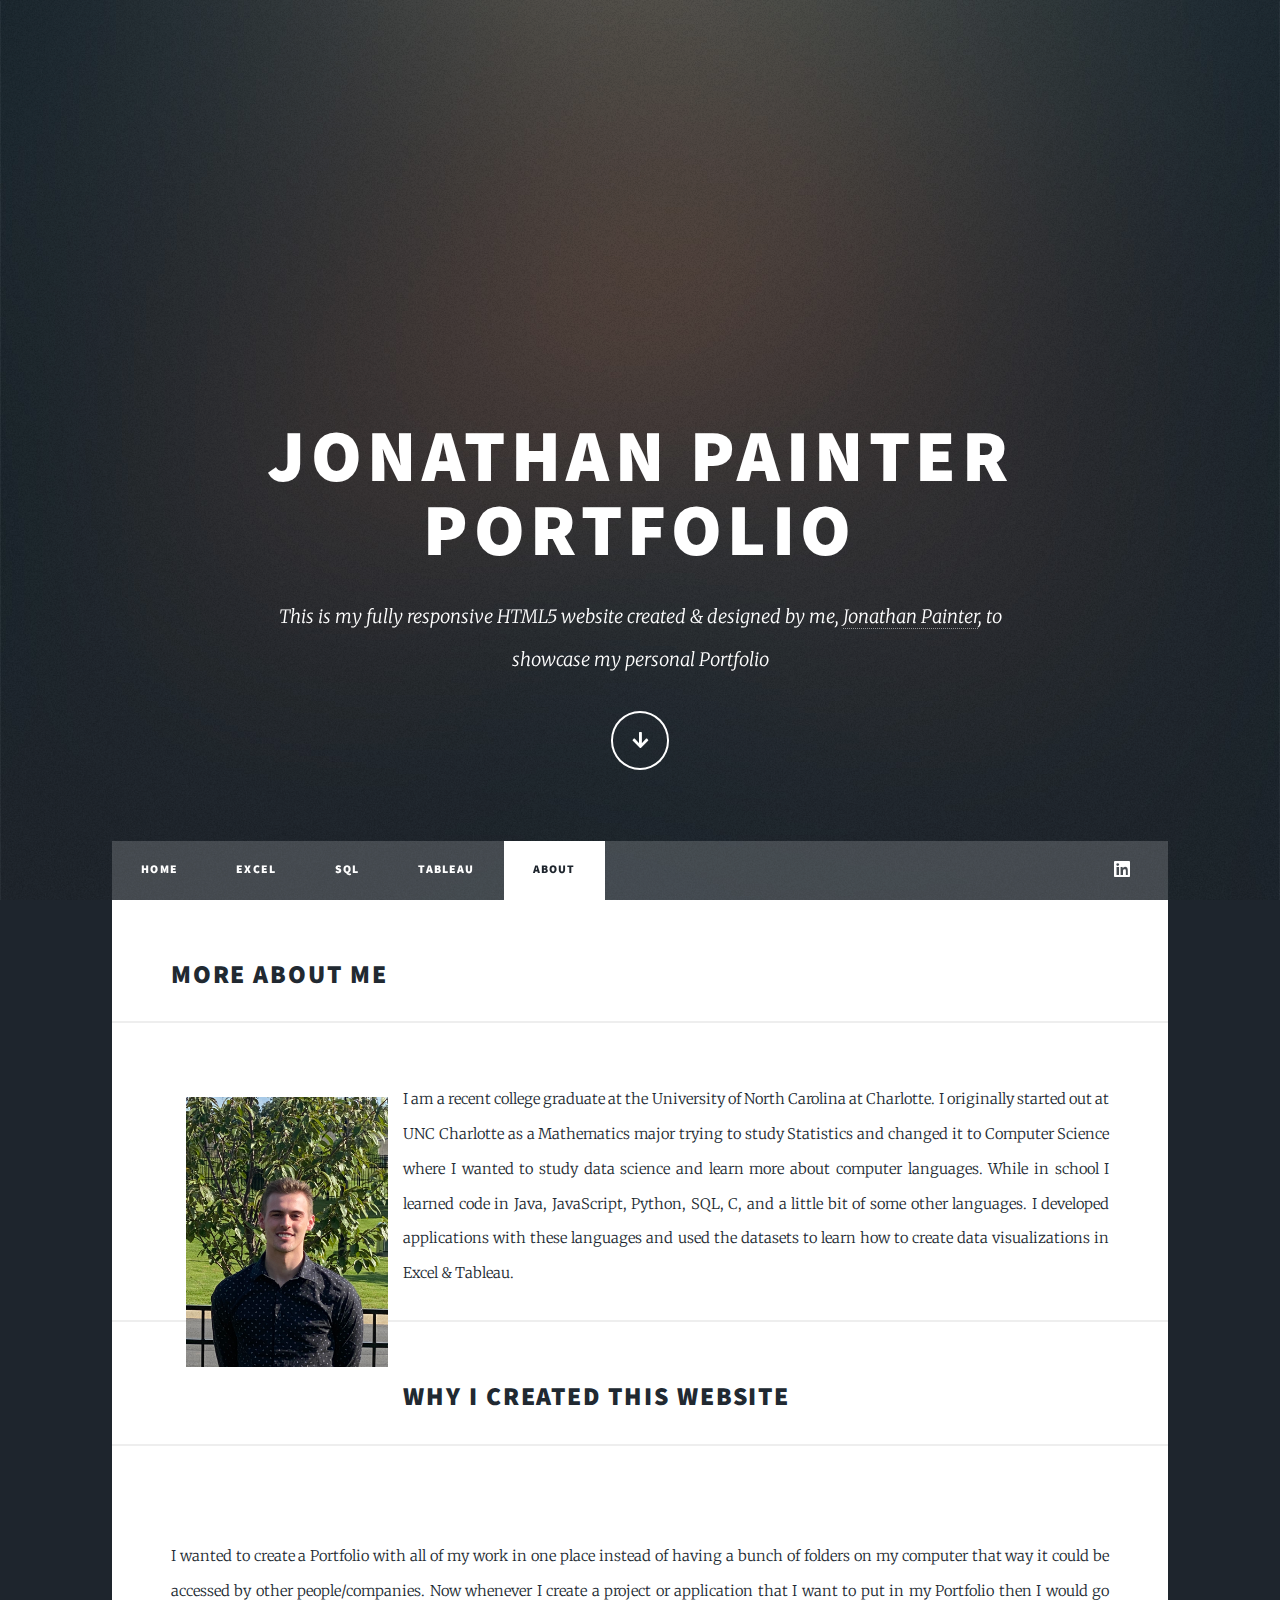
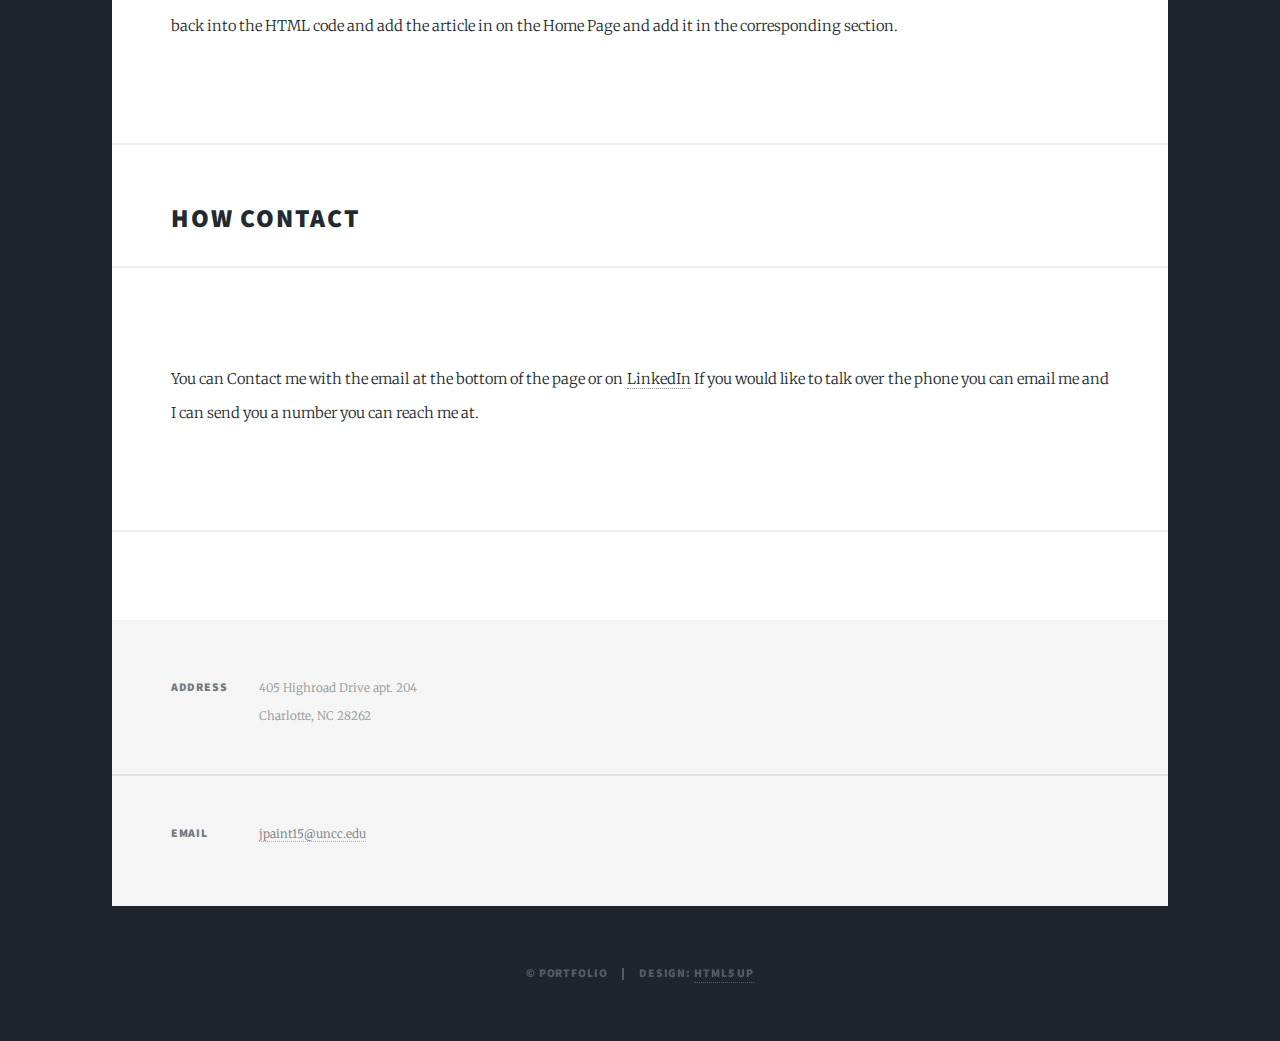
==== about.html @ 58d07cbe "Add files via upload" ====
<!DOCTYPE HTML>
<!--
	Massively by HTML5 UP
	html5up.net | @ajlkn
	Free for personal and commercial use under the CCA 3.0 license (html5up.net/license)
-->
<html>
	<head>
		<title>Jonathan Painter Portfolio</title>
		<meta charset="utf-8" />
		<meta name="viewport" content="width=device-width, initial-scale=1, user-scalable=no" />
		<link rel="stylesheet" href="assets/css/main.css" />
		<noscript><link rel="stylesheet" href="assets/css/noscript.css" /></noscript>
	</head>
	<body class="is-preload">

		<!-- Wrapper -->
			<div id="wrapper" class="fade-in">

				<!-- Intro -->
					<div id="intro">
						<h1>Jonathan Painter Portfolio<br />
						</h1>
						<p>This is my fully responsive HTML5 website created & designed by me, <a href="https://www.linkedin.com/in/jonathan-painter-15430a223/">Jonathan Painter</a>, to <br />
						showcase my personal Portfolio</p>
						<ul class="actions">
							<li><a href="#header" class="button icon solid solo fa-arrow-down scrolly">Continue</a></li>
						</ul>
					</div>

				<!-- Header -->
					<header id="header">
						<a href="index.html" class="logo">Portfolio</a>
					</header>

				<!-- Nav -->
					<nav id="nav">
						<ul class="links">
							<li class="in-active"><a href="index.html">Home</a></li>
							<li><a href="excel.html">Excel</a></li>
							<li><a href="sql.html">SQL</a></li>
							<li><a href="tableau.html">Tableau</a></li>
                            <li class="active"><a href="about.html">About</a></li>
						</ul>
						<ul class="icons">
							<li><a href= "https://www.linkedin.com/in/jonathan-painter-15430a223/" class="icon brands fa-linkedin"><a class="active"></a></a></li>
						</ul>
					</nav>

				<!-- Main -->
					<div id="main">
                        <h2>More About Me</h2>
                        <p>
                            <img src="images/IMG-2050.jpg" alt="" weight="200" height="300" style="float:left; padding: 15px 15px 15px 15px;"/> 
                            I am a recent college graduate at the University of North Carolina at Charlotte. I originally started out at UNC Charlotte
                            as a Mathematics major trying to study Statistics and changed it to Computer Science where I wanted to study data science and
                            learn more about computer languages. While in school I learned code in Java, JavaScript, Python, SQL, C, and a little bit of some 
                            other languages. I developed applications with these languages and used the datasets to learn how to create data visualizations in
                            Excel & Tableau. 

                            <h2>Why I Created This Website</h2>
                            <p>
                                
                                <br>
                                I wanted to create a Portfolio with all of my work in one place instead of having a bunch of folders on my computer that way
                                it could be accessed by other people/companies. Now whenever I create a project or application that I want to put in my Portfolio
                                then I would go back into the HTML code and add the article in on the Home Page and add it in the corresponding section.  
                                <br>
                            </p>
                            <br>
                            <br>
                            <h2>How  Contact</h2>
                            <p>
                                
                                <br>
                                You can Contact me with the email at the bottom of the page or on <a href="https://www.linkedin.com/in/jonathan-painter-15430a223/">LinkedIn</a>
                                If you would like to talk over the phone you can email me and I can send you a number you can reach me at.
                                <br>
                            </p>
                            <br>
                            <br>

                        </p>
					

						<!-- Posts -->
						

					</div>

				<!-- Footer -->
					<footer id="footer">
						<section class="split contact">
							<section class="alt">
								<h3>Address</h3>
								<p>405 Highroad Drive apt. 204<br />
								Charlotte, NC 28262</p>
							</section>
							<section>
								<h3>Email</h3>
								<p><a href="#">jpaint15@uncc.edu</a></p>
							</section>
						</section>
					</footer>

				<!-- Copyright -->
					<div id="copyright">
						<ul><li>&copy; Portfolio</li><li>Design: <a href="https://html5up.net">HTML5 UP</a></li></ul>
					</div>

			</div>

		<!-- Scripts -->
			<script src="assets/js/jquery.min.js"></script>
			<script src="assets/js/jquery.scrollex.min.js"></script>
			<script src="assets/js/jquery.scrolly.min.js"></script>
			<script src="assets/js/browser.min.js"></script>
			<script src="assets/js/breakpoints.min.js"></script>
			<script src="assets/js/util.js"></script>
			<script src="assets/js/main.js"></script>

	</body>
</html>
---- assets/css/main.css ----
@import url(fontawesome-all.min.css);
@import url("https://fonts.googleapis.com/css?family=Merriweather:300,700,300italic,700italic|Source+Sans+Pro:900");

/*
	Massively by HTML5 UP
	html5up.net | @ajlkn
	Free for personal and commercial use under the CCA 3.0 license (html5up.net/license)
*/

html, body, div, span, applet, object,
iframe, h1, h2, h3, h4, h5, h6, p, blockquote,
pre, a, abbr, acronym, address, big, cite,
code, del, dfn, em, img, ins, kbd, q, s, samp,
small, strike, strong, sub, sup, tt, var, b,
u, i, center, dl, dt, dd, ol, ul, li, fieldset,
form, label, legend, table, caption, tbody,
tfoot, thead, tr, th, td, article, aside,
canvas, details, embed, figure, figcaption,
footer, header, hgroup, menu, nav, output, ruby,
section, summary, time, mark, audio, video {
	margin: 0;
	padding: 0;
	border: 0;
	font-size: 100%;
	font: inherit;
	vertical-align: baseline;}

article, aside, details, figcaption, figure,
footer, header, hgroup, menu, nav, section {
	display: block;}

body {
	line-height: 1;
}

ol, ul {
	list-style: none;
}

blockquote, q {
	quotes: none;
}

	blockquote:before, blockquote:after, q:before, q:after {
		content: '';
		content: none;
	}

table {
	border-collapse: collapse;
	border-spacing: 0;
}

body {
	-webkit-text-size-adjust: none;
}

mark {
	background-color: transparent;
	color: inherit;
}

input::-moz-focus-inner {
	border: 0;
	padding: 0;
}

input, select, textarea {
	-moz-appearance: none;
	-webkit-appearance: none;
	-ms-appearance: none;
	appearance: none;
}

/* Basic */

	@-ms-viewport {
		width: device-width;
	}

	body {
		-ms-overflow-style: scrollbar;
	}

	@media screen and (max-width: 480px) {

		html, body {
			min-width: 320px;
		}

	}

	html {
		box-sizing: border-box;
	}

	*, *:before, *:after {
		box-sizing: inherit;
	}

	body {
		background-color: #1e252d;
	}

		body.is-preload *, body.is-preload *:before, body.is-preload *:after {
			-moz-animation: none !important;
			-webkit-animation: none !important;
			-ms-animation: none !important;
			animation: none !important;
			-moz-transition: none !important;
			-webkit-transition: none !important;
			-ms-transition: none !important;
			transition: none !important;
		}

/* Type */

	html {
		font-size: 16pt;
	}

		@media screen and (max-width: 1680px) {

			html {
				font-size: 12pt;
			}

		}

		@media screen and (max-width: 1280px) {

			html {
				font-size: 11pt;
			}

		}

		@media screen and (max-width: 360px) {

			html {
				font-size: 10pt;
			}

		}

	body {
		color: #212931;
	}

	body, input, select, textarea {
		font-family: "Merriweather", Georgia, serif;
		font-weight: 300;
		font-size: 1rem;
		line-height: 2.375;
	}

	a {
		-moz-transition: color 0.2s ease-in-out, background-color 0.2s ease-in-out, border-color 0.2s ease-in-out, box-shadow 0.2s ease-in-out;
		-webkit-transition: color 0.2s ease-in-out, background-color 0.2s ease-in-out, border-color 0.2s ease-in-out, box-shadow 0.2s ease-in-out;
		-ms-transition: color 0.2s ease-in-out, background-color 0.2s ease-in-out, border-color 0.2s ease-in-out, box-shadow 0.2s ease-in-out;
		transition: color 0.2s ease-in-out, background-color 0.2s ease-in-out, border-color 0.2s ease-in-out, box-shadow 0.2s ease-in-out;
		border-bottom: dotted 1px;
		text-decoration: none;
	}

		a:hover {
			border-bottom-color: transparent;
		}

	strong, b {
		font-weight: 600;
	}

	em, i {
		font-style: italic;
	}

	p {
		text-align: justify;
		margin: 0 0 2rem 0;
	}

	h1, h2, h3, h4, h5, h6 {
		font-family: "Source Sans Pro", Helvetica, sans-serif;
		font-weight: 900;
		line-height: 1.5;
		letter-spacing: 0.075em;
		text-transform: uppercase;
		margin: 0 0 1rem 0;
	}

		h1 a, h2 a, h3 a, h4 a, h5 a, h6 a {
			border-bottom: 0;
			color: inherit;
			text-decoration: none;
		}

	h1 {
		font-size: 4rem;
		line-height: 1.1;
		margin: 0 0 2rem 0;
	}

	h2 {
		font-size: 1.75rem;
		line-height: 1.3;
		margin: 0 0 1.5rem 0;
	}

	h3 {
		font-size: 1.25rem;
		margin: 0 0 1.5rem 0;
	}

	h4 {
		font-size: 1rem;
	}

	h5 {
		font-size: 0.9rem;
	}

	h6 {
		font-size: 0.8rem;
	}

	sub {
		font-size: 0.8rem;
		position: relative;
		top: 0.5rem;
	}

	sup {
		font-size: 0.8rem;
		position: relative;
		top: -0.5rem;
	}

	blockquote {
		border-left: solid 4px;
		font-style: italic;
		margin: 0 0 2rem 0;
		padding: 0.5rem 0 0.5rem 2rem;
	}

	code {
		border: solid 2px;
		font-family: "Courier New", monospace;
		font-size: 0.9rem;
		margin: 0 0.25rem;
		padding: 0.25rem 0.65rem;
	}

	pre {
		-webkit-overflow-scrolling: touch;
		font-family: "Courier New", monospace;
		font-size: 0.9rem;
		margin: 0 0 2rem 0;
	}

		pre code {
			display: block;
			line-height: 1.75;
			padding: 1rem 1.5rem;
			overflow-x: auto;
		}

	hr {
		border: 0;
		border-bottom: solid 2px;
		margin: 3rem 0;
	}

		hr.major {
			margin: 5rem 0;
		}

	.align-left {
		text-align: left;
	}

	.align-center {
		text-align: center;
	}

	.align-right {
		text-align: right;
	}

	input, select, textarea {
		color: #212931;
	}

	a {
		color: #212931;
		border-bottom-color: rgba(33, 41, 49, 0.5);
	}

		a:hover {
			border-bottom-color: transparent;
			color: #18bfef !important;
		}

	strong, b {
		color: #212931;
	}

	h1, h2, h3, h4, h5, h6 {
		color: #212931;
	}

	blockquote {
		border-left-color: #eeeeee;
	}

	code {
		background: rgba(220, 220, 220, 0.25);
		border-color: #eeeeee;
	}

	hr {
		border-bottom-color: #eeeeee;
	}

/* Row */

	.row {
		display: flex;
		flex-wrap: wrap;
		box-sizing: border-box;
		align-items: stretch;
	}

		.row > * {
			box-sizing: border-box;
		}

		.row.gtr-uniform > * > :last-child {
			margin-bottom: 0;
		}

		.row.aln-left {
			justify-content: flex-start;
		}

		.row.aln-center {
			justify-content: center;
		}

		.row.aln-right {
			justify-content: flex-end;
		}

		.row.aln-top {
			align-items: flex-start;
		}

		.row.aln-middle {
			align-items: center;
		}

		.row.aln-bottom {
			align-items: flex-end;
		}

		.row > .imp {
			order: -1;
		}

		.row > .col-1 {
			width: 8.33333%;
		}

		.row > .off-1 {
			margin-left: 8.33333%;
		}

		.row > .col-2 {
			width: 16.66667%;
		}

		.row > .off-2 {
			margin-left: 16.66667%;
		}

		.row > .col-3 {
			width: 25%;
		}

		.row > .off-3 {
			margin-left: 25%;
		}

		.row > .col-4 {
			width: 33.33333%;
		}

		.row > .off-4 {
			margin-left: 33.33333%;
		}

		.row > .col-5 {
			width: 41.66667%;
		}

		.row > .off-5 {
			margin-left: 41.66667%;
		}

		.row > .col-6 {
			width: 50%;
		}

		.row > .off-6 {
			margin-left: 50%;
		}

		.row > .col-7 {
			width: 58.33333%;
		}

		.row > .off-7 {
			margin-left: 58.33333%;
		}

		.row > .col-8 {
			width: 66.66667%;
		}

		.row > .off-8 {
			margin-left: 66.66667%;
		}

		.row > .col-9 {
			width: 75%;
		}

		.row > .off-9 {
			margin-left: 75%;
		}

		.row > .col-10 {
			width: 83.33333%;
		}

		.row > .off-10 {
			margin-left: 83.33333%;
		}

		.row > .col-11 {
			width: 91.66667%;
		}

		.row > .off-11 {
			margin-left: 91.66667%;
		}

		.row > .col-12 {
			width: 100%;
		}

		.row > .off-12 {
			margin-left: 100%;
		}

		.row.gtr-0 {
			margin-top: 0;
			margin-left: 0rem;
		}

			.row.gtr-0 > * {
				padding: 0 0 0 0rem;
			}

			.row.gtr-0.gtr-uniform {
				margin-top: 0rem;
			}

				.row.gtr-0.gtr-uniform > * {
					padding-top: 0rem;
				}

		.row.gtr-25 {
			margin-top: 0;
			margin-left: -0.375rem;
		}

			.row.gtr-25 > * {
				padding: 0 0 0 0.375rem;
			}

			.row.gtr-25.gtr-uniform {
				margin-top: -0.375rem;
			}

				.row.gtr-25.gtr-uniform > * {
					padding-top: 0.375rem;
				}

		.row.gtr-50 {
			margin-top: 0;
			margin-left: -0.75rem;
		}

			.row.gtr-50 > * {
				padding: 0 0 0 0.75rem;
			}

			.row.gtr-50.gtr-uniform {
				margin-top: -0.75rem;
			}

				.row.gtr-50.gtr-uniform > * {
					padding-top: 0.75rem;
				}

		.row {
			margin-top: 0;
			margin-left: -1.5rem;
		}

			.row > * {
				padding: 0 0 0 1.5rem;
			}

			.row.gtr-uniform {
				margin-top: -1.5rem;
			}

				.row.gtr-uniform > * {
					padding-top: 1.5rem;
				}

		.row.gtr-150 {
			margin-top: 0;
			margin-left: -2.25rem;
		}

			.row.gtr-150 > * {
				padding: 0 0 0 2.25rem;
			}

			.row.gtr-150.gtr-uniform {
				margin-top: -2.25rem;
			}

				.row.gtr-150.gtr-uniform > * {
					padding-top: 2.25rem;
				}

		.row.gtr-200 {
			margin-top: 0;
			margin-left: -3rem;
		}

			.row.gtr-200 > * {
				padding: 0 0 0 3rem;
			}

			.row.gtr-200.gtr-uniform {
				margin-top: -3rem;
			}

				.row.gtr-200.gtr-uniform > * {
					padding-top: 3rem;
				}

		@media screen and (max-width: 1680px) {

			.row {
				display: flex;
				flex-wrap: wrap;
				box-sizing: border-box;
				align-items: stretch;
			}

				.row > * {
					box-sizing: border-box;
				}

				.row.gtr-uniform > * > :last-child {
					margin-bottom: 0;
				}

				.row.aln-left {
					justify-content: flex-start;
				}

				.row.aln-center {
					justify-content: center;
				}

				.row.aln-right {
					justify-content: flex-end;
				}

				.row.aln-top {
					align-items: flex-start;
				}

				.row.aln-middle {
					align-items: center;
				}

				.row.aln-bottom {
					align-items: flex-end;
				}

				.row > .imp-xlarge {
					order: -1;
				}

				.row > .col-1-xlarge {
					width: 8.33333%;
				}

				.row > .off-1-xlarge {
					margin-left: 8.33333%;
				}

				.row > .col-2-xlarge {
					width: 16.66667%;
				}

				.row > .off-2-xlarge {
					margin-left: 16.66667%;
				}

				.row > .col-3-xlarge {
					width: 25%;
				}

				.row > .off-3-xlarge {
					margin-left: 25%;
				}

				.row > .col-4-xlarge {
					width: 33.33333%;
				}

				.row > .off-4-xlarge {
					margin-left: 33.33333%;
				}

				.row > .col-5-xlarge {
					width: 41.66667%;
				}

				.row > .off-5-xlarge {
					margin-left: 41.66667%;
				}

				.row > .col-6-xlarge {
					width: 50%;
				}

				.row > .off-6-xlarge {
					margin-left: 50%;
				}

				.row > .col-7-xlarge {
					width: 58.33333%;
				}

				.row > .off-7-xlarge {
					margin-left: 58.33333%;
				}

				.row > .col-8-xlarge {
					width: 66.66667%;
				}

				.row > .off-8-xlarge {
					margin-left: 66.66667%;
				}

				.row > .col-9-xlarge {
					width: 75%;
				}

				.row > .off-9-xlarge {
					margin-left: 75%;
				}

				.row > .col-10-xlarge {
					width: 83.33333%;
				}

				.row > .off-10-xlarge {
					margin-left: 83.33333%;
				}

				.row > .col-11-xlarge {
					width: 91.66667%;
				}

				.row > .off-11-xlarge {
					margin-left: 91.66667%;
				}

				.row > .col-12-xlarge {
					width: 100%;
				}

				.row > .off-12-xlarge {
					margin-left: 100%;
				}

				.row.gtr-0 {
					margin-top: 0;
					margin-left: 0rem;
				}

					.row.gtr-0 > * {
						padding: 0 0 0 0rem;
					}

					.row.gtr-0.gtr-uniform {
						margin-top: 0rem;
					}

						.row.gtr-0.gtr-uniform > * {
							padding-top: 0rem;
						}

				.row.gtr-25 {
					margin-top: 0;
					margin-left: -0.375rem;
				}

					.row.gtr-25 > * {
						padding: 0 0 0 0.375rem;
					}

					.row.gtr-25.gtr-uniform {
						margin-top: -0.375rem;
					}

						.row.gtr-25.gtr-uniform > * {
							padding-top: 0.375rem;
						}

				.row.gtr-50 {
					margin-top: 0;
					margin-left: -0.75rem;
				}

					.row.gtr-50 > * {
						padding: 0 0 0 0.75rem;
					}

					.row.gtr-50.gtr-uniform {
						margin-top: -0.75rem;
					}

						.row.gtr-50.gtr-uniform > * {
							padding-top: 0.75rem;
						}

				.row {
					margin-top: 0;
					margin-left: -1.5rem;
				}

					.row > * {
						padding: 0 0 0 1.5rem;
					}

					.row.gtr-uniform {
						margin-top: -1.5rem;
					}

						.row.gtr-uniform > * {
							padding-top: 1.5rem;
						}

				.row.gtr-150 {
					margin-top: 0;
					margin-left: -2.25rem;
				}

					.row.gtr-150 > * {
						padding: 0 0 0 2.25rem;
					}

					.row.gtr-150.gtr-uniform {
						margin-top: -2.25rem;
					}

						.row.gtr-150.gtr-uniform > * {
							padding-top: 2.25rem;
						}

				.row.gtr-200 {
					margin-top: 0;
					margin-left: -3rem;
				}

					.row.gtr-200 > * {
						padding: 0 0 0 3rem;
					}

					.row.gtr-200.gtr-uniform {
						margin-top: -3rem;
					}

						.row.gtr-200.gtr-uniform > * {
							padding-top: 3rem;
						}

		}

		@media screen and (max-width: 1280px) {

			.row {
				display: flex;
				flex-wrap: wrap;
				box-sizing: border-box;
				align-items: stretch;
			}

				.row > * {
					box-sizing: border-box;
				}

				.row.gtr-uniform > * > :last-child {
					margin-bottom: 0;
				}

				.row.aln-left {
					justify-content: flex-start;
				}

				.row.aln-center {
					justify-content: center;
				}

				.row.aln-right {
					justify-content: flex-end;
				}

				.row.aln-top {
					align-items: flex-start;
				}

				.row.aln-middle {
					align-items: center;
				}

				.row.aln-bottom {
					align-items: flex-end;
				}

				.row > .imp-large {
					order: -1;
				}

				.row > .col-1-large {
					width: 8.33333%;
				}

				.row > .off-1-large {
					margin-left: 8.33333%;
				}

				.row > .col-2-large {
					width: 16.66667%;
				}

				.row > .off-2-large {
					margin-left: 16.66667%;
				}

				.row > .col-3-large {
					width: 25%;
				}

				.row > .off-3-large {
					margin-left: 25%;
				}

				.row > .col-4-large {
					width: 33.33333%;
				}

				.row > .off-4-large {
					margin-left: 33.33333%;
				}

				.row > .col-5-large {
					width: 41.66667%;
				}

				.row > .off-5-large {
					margin-left: 41.66667%;
				}

				.row > .col-6-large {
					width: 50%;
				}

				.row > .off-6-large {
					margin-left: 50%;
				}

				.row > .col-7-large {
					width: 58.33333%;
				}

				.row > .off-7-large {
					margin-left: 58.33333%;
				}

				.row > .col-8-large {
					width: 66.66667%;
				}

				.row > .off-8-large {
					margin-left: 66.66667%;
				}

				.row > .col-9-large {
					width: 75%;
				}

				.row > .off-9-large {
					margin-left: 75%;
				}

				.row > .col-10-large {
					width: 83.33333%;
				}

				.row > .off-10-large {
					margin-left: 83.33333%;
				}

				.row > .col-11-large {
					width: 91.66667%;
				}

				.row > .off-11-large {
					margin-left: 91.66667%;
				}

				.row > .col-12-large {
					width: 100%;
				}

				.row > .off-12-large {
					margin-left: 100%;
				}

				.row.gtr-0 {
					margin-top: 0;
					margin-left: 0rem;
				}

					.row.gtr-0 > * {
						padding: 0 0 0 0rem;
					}

					.row.gtr-0.gtr-uniform {
						margin-top: 0rem;
					}

						.row.gtr-0.gtr-uniform > * {
							padding-top: 0rem;
						}

				.row.gtr-25 {
					margin-top: 0;
					margin-left: -0.375rem;
				}

					.row.gtr-25 > * {
						padding: 0 0 0 0.375rem;
					}

					.row.gtr-25.gtr-uniform {
						margin-top: -0.375rem;
					}

						.row.gtr-25.gtr-uniform > * {
							padding-top: 0.375rem;
						}

				.row.gtr-50 {
					margin-top: 0;
					margin-left: -0.75rem;
				}

					.row.gtr-50 > * {
						padding: 0 0 0 0.75rem;
					}

					.row.gtr-50.gtr-uniform {
						margin-top: -0.75rem;
					}

						.row.gtr-50.gtr-uniform > * {
							padding-top: 0.75rem;
						}

				.row {
					margin-top: 0;
					margin-left: -1.5rem;
				}

					.row > * {
						padding: 0 0 0 1.5rem;
					}

					.row.gtr-uniform {
						margin-top: -1.5rem;
					}

						.row.gtr-uniform > * {
							padding-top: 1.5rem;
						}

				.row.gtr-150 {
					margin-top: 0;
					margin-left: -2.25rem;
				}

					.row.gtr-150 > * {
						padding: 0 0 0 2.25rem;
					}

					.row.gtr-150.gtr-uniform {
						margin-top: -2.25rem;
					}

						.row.gtr-150.gtr-uniform > * {
							padding-top: 2.25rem;
						}

				.row.gtr-200 {
					margin-top: 0;
					margin-left: -3rem;
				}

					.row.gtr-200 > * {
						padding: 0 0 0 3rem;
					}

					.row.gtr-200.gtr-uniform {
						margin-top: -3rem;
					}

						.row.gtr-200.gtr-uniform > * {
							padding-top: 3rem;
						}

		}

		@media screen and (max-width: 980px) {

			.row {
				display: flex;
				flex-wrap: wrap;
				box-sizing: border-box;
				align-items: stretch;
			}

				.row > * {
					box-sizing: border-box;
				}

				.row.gtr-uniform > * > :last-child {
					margin-bottom: 0;
				}

				.row.aln-left {
					justify-content: flex-start;
				}

				.row.aln-center {
					justify-content: center;
				}

				.row.aln-right {
					justify-content: flex-end;
				}

				.row.aln-top {
					align-items: flex-start;
				}

				.row.aln-middle {
					align-items: center;
				}

				.row.aln-bottom {
					align-items: flex-end;
				}

				.row > .imp-medium {
					order: -1;
				}

				.row > .col-1-medium {
					width: 8.33333%;
				}

				.row > .off-1-medium {
					margin-left: 8.33333%;
				}

				.row > .col-2-medium {
					width: 16.66667%;
				}

				.row > .off-2-medium {
					margin-left: 16.66667%;
				}

				.row > .col-3-medium {
					width: 25%;
				}

				.row > .off-3-medium {
					margin-left: 25%;
				}

				.row > .col-4-medium {
					width: 33.33333%;
				}

				.row > .off-4-medium {
					margin-left: 33.33333%;
				}

				.row > .col-5-medium {
					width: 41.66667%;
				}

				.row > .off-5-medium {
					margin-left: 41.66667%;
				}

				.row > .col-6-medium {
					width: 50%;
				}

				.row > .off-6-medium {
					margin-left: 50%;
				}

				.row > .col-7-medium {
					width: 58.33333%;
				}

				.row > .off-7-medium {
					margin-left: 58.33333%;
				}

				.row > .col-8-medium {
					width: 66.66667%;
				}

				.row > .off-8-medium {
					margin-left: 66.66667%;
				}

				.row > .col-9-medium {
					width: 75%;
				}

				.row > .off-9-medium {
					margin-left: 75%;
				}

				.row > .col-10-medium {
					width: 83.33333%;
				}

				.row > .off-10-medium {
					margin-left: 83.33333%;
				}

				.row > .col-11-medium {
					width: 91.66667%;
				}

				.row > .off-11-medium {
					margin-left: 91.66667%;
				}

				.row > .col-12-medium {
					width: 100%;
				}

				.row > .off-12-medium {
					margin-left: 100%;
				}

				.row.gtr-0 {
					margin-top: 0;
					margin-left: 0rem;
				}

					.row.gtr-0 > * {
						padding: 0 0 0 0rem;
					}

					.row.gtr-0.gtr-uniform {
						margin-top: 0rem;
					}

						.row.gtr-0.gtr-uniform > * {
							padding-top: 0rem;
						}

				.row.gtr-25 {
					margin-top: 0;
					margin-left: -0.375rem;
				}

					.row.gtr-25 > * {
						padding: 0 0 0 0.375rem;
					}

					.row.gtr-25.gtr-uniform {
						margin-top: -0.375rem;
					}

						.row.gtr-25.gtr-uniform > * {
							padding-top: 0.375rem;
						}

				.row.gtr-50 {
					margin-top: 0;
					margin-left: -0.75rem;
				}

					.row.gtr-50 > * {
						padding: 0 0 0 0.75rem;
					}

					.row.gtr-50.gtr-uniform {
						margin-top: -0.75rem;
					}

						.row.gtr-50.gtr-uniform > * {
							padding-top: 0.75rem;
						}

				.row {
					margin-top: 0;
					margin-left: -1.5rem;
				}

					.row > * {
						padding: 0 0 0 1.5rem;
					}

					.row.gtr-uniform {
						margin-top: -1.5rem;
					}

						.row.gtr-uniform > * {
							padding-top: 1.5rem;
						}

				.row.gtr-150 {
					margin-top: 0;
					margin-left: -2.25rem;
				}

					.row.gtr-150 > * {
						padding: 0 0 0 2.25rem;
					}

					.row.gtr-150.gtr-uniform {
						margin-top: -2.25rem;
					}

						.row.gtr-150.gtr-uniform > * {
							padding-top: 2.25rem;
						}

				.row.gtr-200 {
					margin-top: 0;
					margin-left: -3rem;
				}

					.row.gtr-200 > * {
						padding: 0 0 0 3rem;
					}

					.row.gtr-200.gtr-uniform {
						margin-top: -3rem;
					}

						.row.gtr-200.gtr-uniform > * {
							padding-top: 3rem;
						}

		}

		@media screen and (max-width: 736px) {

			.row {
				display: flex;
				flex-wrap: wrap;
				box-sizing: border-box;
				align-items: stretch;
			}

				.row > * {
					box-sizing: border-box;
				}

				.row.gtr-uniform > * > :last-child {
					margin-bottom: 0;
				}

				.row.aln-left {
					justify-content: flex-start;
				}

				.row.aln-center {
					justify-content: center;
				}

				.row.aln-right {
					justify-content: flex-end;
				}

				.row.aln-top {
					align-items: flex-start;
				}

				.row.aln-middle {
					align-items: center;
				}

				.row.aln-bottom {
					align-items: flex-end;
				}

				.row > .imp-small {
					order: -1;
				}

				.row > .col-1-small {
					width: 8.33333%;
				}

				.row > .off-1-small {
					margin-left: 8.33333%;
				}

				.row > .col-2-small {
					width: 16.66667%;
				}

				.row > .off-2-small {
					margin-left: 16.66667%;
				}

				.row > .col-3-small {
					width: 25%;
				}

				.row > .off-3-small {
					margin-left: 25%;
				}

				.row > .col-4-small {
					width: 33.33333%;
				}

				.row > .off-4-small {
					margin-left: 33.33333%;
				}

				.row > .col-5-small {
					width: 41.66667%;
				}

				.row > .off-5-small {
					margin-left: 41.66667%;
				}

				.row > .col-6-small {
					width: 50%;
				}

				.row > .off-6-small {
					margin-left: 50%;
				}

				.row > .col-7-small {
					width: 58.33333%;
				}

				.row > .off-7-small {
					margin-left: 58.33333%;
				}

				.row > .col-8-small {
					width: 66.66667%;
				}

				.row > .off-8-small {
					margin-left: 66.66667%;
				}

				.row > .col-9-small {
					width: 75%;
				}

				.row > .off-9-small {
					margin-left: 75%;
				}

				.row > .col-10-small {
					width: 83.33333%;
				}

				.row > .off-10-small {
					margin-left: 83.33333%;
				}

				.row > .col-11-small {
					width: 91.66667%;
				}

				.row > .off-11-small {
					margin-left: 91.66667%;
				}

				.row > .col-12-small {
					width: 100%;
				}

				.row > .off-12-small {
					margin-left: 100%;
				}

				.row.gtr-0 {
					margin-top: 0;
					margin-left: 0rem;
				}

					.row.gtr-0 > * {
						padding: 0 0 0 0rem;
					}

					.row.gtr-0.gtr-uniform {
						margin-top: 0rem;
					}

						.row.gtr-0.gtr-uniform > * {
							padding-top: 0rem;
						}

				.row.gtr-25 {
					margin-top: 0;
					margin-left: -0.375rem;
				}

					.row.gtr-25 > * {
						padding: 0 0 0 0.375rem;
					}

					.row.gtr-25.gtr-uniform {
						margin-top: -0.375rem;
					}

						.row.gtr-25.gtr-uniform > * {
							padding-top: 0.375rem;
						}

				.row.gtr-50 {
					margin-top: 0;
					margin-left: -0.75rem;
				}

					.row.gtr-50 > * {
						padding: 0 0 0 0.75rem;
					}

					.row.gtr-50.gtr-uniform {
						margin-top: -0.75rem;
					}

						.row.gtr-50.gtr-uniform > * {
							padding-top: 0.75rem;
						}

				.row {
					margin-top: 0;
					margin-left: -1.5rem;
				}

					.row > * {
						padding: 0 0 0 1.5rem;
					}

					.row.gtr-uniform {
						margin-top: -1.5rem;
					}

						.row.gtr-uniform > * {
							padding-top: 1.5rem;
						}

				.row.gtr-150 {
					margin-top: 0;
					margin-left: -2.25rem;
				}

					.row.gtr-150 > * {
						padding: 0 0 0 2.25rem;
					}

					.row.gtr-150.gtr-uniform {
						margin-top: -2.25rem;
					}

						.row.gtr-150.gtr-uniform > * {
							padding-top: 2.25rem;
						}

				.row.gtr-200 {
					margin-top: 0;
					margin-left: -3rem;
				}

					.row.gtr-200 > * {
						padding: 0 0 0 3rem;
					}

					.row.gtr-200.gtr-uniform {
						margin-top: -3rem;
					}

						.row.gtr-200.gtr-uniform > * {
							padding-top: 3rem;
						}

		}

		@media screen and (max-width: 480px) {

			.row {
				display: flex;
				flex-wrap: wrap;
				box-sizing: border-box;
				align-items: stretch;
			}

				.row > * {
					box-sizing: border-box;
				}

				.row.gtr-uniform > * > :last-child {
					margin-bottom: 0;
				}

				.row.aln-left {
					justify-content: flex-start;
				}

				.row.aln-center {
					justify-content: center;
				}

				.row.aln-right {
					justify-content: flex-end;
				}

				.row.aln-top {
					align-items: flex-start;
				}

				.row.aln-middle {
					align-items: center;
				}

				.row.aln-bottom {
					align-items: flex-end;
				}

				.row > .imp-xsmall {
					order: -1;
				}

				.row > .col-1-xsmall {
					width: 8.33333%;
				}

				.row > .off-1-xsmall {
					margin-left: 8.33333%;
				}

				.row > .col-2-xsmall {
					width: 16.66667%;
				}

				.row > .off-2-xsmall {
					margin-left: 16.66667%;
				}

				.row > .col-3-xsmall {
					width: 25%;
				}

				.row > .off-3-xsmall {
					margin-left: 25%;
				}

				.row > .col-4-xsmall {
					width: 33.33333%;
				}

				.row > .off-4-xsmall {
					margin-left: 33.33333%;
				}

				.row > .col-5-xsmall {
					width: 41.66667%;
				}

				.row > .off-5-xsmall {
					margin-left: 41.66667%;
				}

				.row > .col-6-xsmall {
					width: 50%;
				}

				.row > .off-6-xsmall {
					margin-left: 50%;
				}

				.row > .col-7-xsmall {
					width: 58.33333%;
				}

				.row > .off-7-xsmall {
					margin-left: 58.33333%;
				}

				.row > .col-8-xsmall {
					width: 66.66667%;
				}

				.row > .off-8-xsmall {
					margin-left: 66.66667%;
				}

				.row > .col-9-xsmall {
					width: 75%;
				}

				.row > .off-9-xsmall {
					margin-left: 75%;
				}

				.row > .col-10-xsmall {
					width: 83.33333%;
				}

				.row > .off-10-xsmall {
					margin-left: 83.33333%;
				}

				.row > .col-11-xsmall {
					width: 91.66667%;
				}

				.row > .off-11-xsmall {
					margin-left: 91.66667%;
				}

				.row > .col-12-xsmall {
					width: 100%;
				}

				.row > .off-12-xsmall {
					margin-left: 100%;
				}

				.row.gtr-0 {
					margin-top: 0;
					margin-left: 0rem;
				}

					.row.gtr-0 > * {
						padding: 0 0 0 0rem;
					}

					.row.gtr-0.gtr-uniform {
						margin-top: 0rem;
					}

						.row.gtr-0.gtr-uniform > * {
							padding-top: 0rem;
						}

				.row.gtr-25 {
					margin-top: 0;
					margin-left: -0.375rem;
				}

					.row.gtr-25 > * {
						padding: 0 0 0 0.375rem;
					}

					.row.gtr-25.gtr-uniform {
						margin-top: -0.375rem;
					}

						.row.gtr-25.gtr-uniform > * {
							padding-top: 0.375rem;
						}

				.row.gtr-50 {
					margin-top: 0;
					margin-left: -0.75rem;
				}

					.row.gtr-50 > * {
						padding: 0 0 0 0.75rem;
					}

					.row.gtr-50.gtr-uniform {
						margin-top: -0.75rem;
					}

						.row.gtr-50.gtr-uniform > * {
							padding-top: 0.75rem;
						}

				.row {
					margin-top: 0;
					margin-left: -1.5rem;
				}

					.row > * {
						padding: 0 0 0 1.5rem;
					}

					.row.gtr-uniform {
						margin-top: -1.5rem;
					}

						.row.gtr-uniform > * {
							padding-top: 1.5rem;
						}

				.row.gtr-150 {
					margin-top: 0;
					margin-left: -2.25rem;
				}

					.row.gtr-150 > * {
						padding: 0 0 0 2.25rem;
					}

					.row.gtr-150.gtr-uniform {
						margin-top: -2.25rem;
					}

						.row.gtr-150.gtr-uniform > * {
							padding-top: 2.25rem;
						}

				.row.gtr-200 {
					margin-top: 0;
					margin-left: -3rem;
				}

					.row.gtr-200 > * {
						padding: 0 0 0 3rem;
					}

					.row.gtr-200.gtr-uniform {
						margin-top: -3rem;
					}

						.row.gtr-200.gtr-uniform > * {
							padding-top: 3rem;
						}

		}

		@media screen and (max-width: 360px) {

			.row {
				display: flex;
				flex-wrap: wrap;
				box-sizing: border-box;
				align-items: stretch;
			}

				.row > * {
					box-sizing: border-box;
				}

				.row.gtr-uniform > * > :last-child {
					margin-bottom: 0;
				}

				.row.aln-left {
					justify-content: flex-start;
				}

				.row.aln-center {
					justify-content: center;
				}

				.row.aln-right {
					justify-content: flex-end;
				}

				.row.aln-top {
					align-items: flex-start;
				}

				.row.aln-middle {
					align-items: center;
				}

				.row.aln-bottom {
					align-items: flex-end;
				}

				.row > .imp-xxsmall {
					order: -1;
				}

				.row > .col-1-xxsmall {
					width: 8.33333%;
				}

				.row > .off-1-xxsmall {
					margin-left: 8.33333%;
				}

				.row > .col-2-xxsmall {
					width: 16.66667%;
				}

				.row > .off-2-xxsmall {
					margin-left: 16.66667%;
				}

				.row > .col-3-xxsmall {
					width: 25%;
				}

				.row > .off-3-xxsmall {
					margin-left: 25%;
				}

				.row > .col-4-xxsmall {
					width: 33.33333%;
				}

				.row > .off-4-xxsmall {
					margin-left: 33.33333%;
				}

				.row > .col-5-xxsmall {
					width: 41.66667%;
				}

				.row > .off-5-xxsmall {
					margin-left: 41.66667%;
				}

				.row > .col-6-xxsmall {
					width: 50%;
				}

				.row > .off-6-xxsmall {
					margin-left: 50%;
				}

				.row > .col-7-xxsmall {
					width: 58.33333%;
				}

				.row > .off-7-xxsmall {
					margin-left: 58.33333%;
				}

				.row > .col-8-xxsmall {
					width: 66.66667%;
				}

				.row > .off-8-xxsmall {
					margin-left: 66.66667%;
				}

				.row > .col-9-xxsmall {
					width: 75%;
				}

				.row > .off-9-xxsmall {
					margin-left: 75%;
				}

				.row > .col-10-xxsmall {
					width: 83.33333%;
				}

				.row > .off-10-xxsmall {
					margin-left: 83.33333%;
				}

				.row > .col-11-xxsmall {
					width: 91.66667%;
				}

				.row > .off-11-xxsmall {
					margin-left: 91.66667%;
				}

				.row > .col-12-xxsmall {
					width: 100%;
				}

				.row > .off-12-xxsmall {
					margin-left: 100%;
				}

				.row.gtr-0 {
					margin-top: 0;
					margin-left: 0rem;
				}

					.row.gtr-0 > * {
						padding: 0 0 0 0rem;
					}

					.row.gtr-0.gtr-uniform {
						margin-top: 0rem;
					}

						.row.gtr-0.gtr-uniform > * {
							padding-top: 0rem;
						}

				.row.gtr-25 {
					margin-top: 0;
					margin-left: -0.375rem;
				}

					.row.gtr-25 > * {
						padding: 0 0 0 0.375rem;
					}

					.row.gtr-25.gtr-uniform {
						margin-top: -0.375rem;
					}

						.row.gtr-25.gtr-uniform > * {
							padding-top: 0.375rem;
						}

				.row.gtr-50 {
					margin-top: 0;
					margin-left: -0.75rem;
				}

					.row.gtr-50 > * {
						padding: 0 0 0 0.75rem;
					}

					.row.gtr-50.gtr-uniform {
						margin-top: -0.75rem;
					}

						.row.gtr-50.gtr-uniform > * {
							padding-top: 0.75rem;
						}

				.row {
					margin-top: 0;
					margin-left: -1.5rem;
				}

					.row > * {
						padding: 0 0 0 1.5rem;
					}

					.row.gtr-uniform {
						margin-top: -1.5rem;
					}

						.row.gtr-uniform > * {
							padding-top: 1.5rem;
						}

				.row.gtr-150 {
					margin-top: 0;
					margin-left: -2.25rem;
				}

					.row.gtr-150 > * {
						padding: 0 0 0 2.25rem;
					}

					.row.gtr-150.gtr-uniform {
						margin-top: -2.25rem;
					}

						.row.gtr-150.gtr-uniform > * {
							padding-top: 2.25rem;
						}

				.row.gtr-200 {
					margin-top: 0;
					margin-left: -3rem;
				}

					.row.gtr-200 > * {
						padding: 0 0 0 3rem;
					}

					.row.gtr-200.gtr-uniform {
						margin-top: -3rem;
					}

						.row.gtr-200.gtr-uniform > * {
							padding-top: 3rem;
						}

		}

/* Box */

	.box {
		border: solid 2px;
		margin-bottom: 2rem;
		padding: 1.5rem;
	}

		.box > :last-child,
		.box > :last-child > :last-child,
		.box > :last-child > :last-child > :last-child {
			margin-bottom: 0;
		}

		.box.alt {
			border: 0;
			border-radius: 0;
			padding: 0;
		}

	.box {
		border-color: #eeeeee;
	}

/* Button */

	input[type="submit"],
	input[type="reset"],
	input[type="button"],
	button,
	.button {
		-moz-appearance: none;
		-webkit-appearance: none;
		-ms-appearance: none;
		appearance: none;
		-moz-transition: background-color 0.2s ease-in-out, box-shadow 0.2s ease-in-out, color 0.2s ease-in-out;
		-webkit-transition: background-color 0.2s ease-in-out, box-shadow 0.2s ease-in-out, color 0.2s ease-in-out;
		-ms-transition: background-color 0.2s ease-in-out, box-shadow 0.2s ease-in-out, color 0.2s ease-in-out;
		transition: background-color 0.2s ease-in-out, box-shadow 0.2s ease-in-out, color 0.2s ease-in-out;
		border: 0;
		border-radius: 0;
		cursor: pointer;
		display: inline-block;
		font-family: "Source Sans Pro", Helvetica, sans-serif;
		font-size: 0.8rem;
		font-weight: 900;
		letter-spacing: 0.075em;
		height: 3rem;
		line-height: 3rem;
		padding: 0 2rem;
		text-align: center;
		text-decoration: none;
		text-transform: uppercase;
		white-space: nowrap;
	}

		input[type="submit"].icon:before,
		input[type="reset"].icon:before,
		input[type="button"].icon:before,
		button.icon:before,
		.button.icon:before {
			margin-right: 0.5rem;
		}

		input[type="submit"].icon.solo,
		input[type="reset"].icon.solo,
		input[type="button"].icon.solo,
		button.icon.solo,
		.button.icon.solo {
			position: relative;
			width: 4rem;
			height: 4rem;
			line-height: 4rem;
			border-radius: 4rem;
			text-indent: 4rem;
			overflow: hidden;
			padding: 0;
			white-space: nowrap;
		}

			input[type="submit"].icon.solo:before,
			input[type="reset"].icon.solo:before,
			input[type="button"].icon.solo:before,
			button.icon.solo:before,
			.button.icon.solo:before {
				position: absolute;
				display: block;
				top: 0;
				left: 0;
				width: inherit;
				height: inherit;
				line-height: inherit;
				font-size: 1.25rem;
				margin-right: 0;
				text-align: center;
				text-indent: 0;
			}

		input[type="submit"].fit,
		input[type="reset"].fit,
		input[type="button"].fit,
		button.fit,
		.button.fit {
			width: 100%;
		}

		input[type="submit"].small,
		input[type="reset"].small,
		input[type="button"].small,
		button.small,
		.button.small {
			font-size: 0.7rem;
			height: 2.5rem;
			line-height: 2.5rem;
			padding: 0 1.5rem;
		}

		input[type="submit"].large,
		input[type="reset"].large,
		input[type="button"].large,
		button.large,
		.button.large {
			font-size: 0.9rem;
			height: 3.5rem;
			line-height: 3.5rem;
			padding: 0 2.75rem;
		}

		@media screen and (max-width: 980px) {

			input[type="submit"],
			input[type="reset"],
			input[type="button"],
			button,
			.button {
				font-size: 0.9rem;
				height: 3.25rem;
				line-height: 3.25rem;
			}

				input[type="submit"].large,
				input[type="reset"].large,
				input[type="button"].large,
				button.large,
				.button.large {
					font-size: 1rem;
					height: 3.75rem;
					line-height: 3.75rem;
				}

		}

		input[type="submit"].disabled, input[type="submit"]:disabled,
		input[type="reset"].disabled,
		input[type="reset"]:disabled,
		input[type="button"].disabled,
		input[type="button"]:disabled,
		button.disabled,
		button:disabled,
		.button.disabled,
		.button:disabled {
			pointer-events: none;
			opacity: 0.25;
		}

	input[type="submit"],
	input[type="reset"],
	input[type="button"],
	button,
	.button {
		background-color: transparent;
		box-shadow: inset 0 0 0 2px #212931;
		color: #212931 !important;
	}

		input[type="submit"]:hover,
		input[type="reset"]:hover,
		input[type="button"]:hover,
		button:hover,
		.button:hover {
			box-shadow: inset 0 0 0 2px #18bfef;
			color: #18bfef !important;
		}

		input[type="submit"].primary,
		input[type="reset"].primary,
		input[type="button"].primary,
		button.primary,
		.button.primary {
			background-color: #212931;
			box-shadow: none;
			color: #ffffff !important;
		}

			input[type="submit"].primary:hover,
			input[type="reset"].primary:hover,
			input[type="button"].primary:hover,
			button.primary:hover,
			.button.primary:hover {
				background-color: #18bfef;
			}

/* Form */

	form {
		margin: 0 0 2rem 0;
	}

		form > :last-child {
			margin-bottom: 0;
		}

		form > .fields {
			display: -moz-flex;
			display: -webkit-flex;
			display: -ms-flex;
			display: flex;
			-moz-flex-wrap: wrap;
			-webkit-flex-wrap: wrap;
			-ms-flex-wrap: wrap;
			flex-wrap: wrap;
			width: calc(100% + 3rem);
			margin: -1.5rem 0 2rem -1.5rem;
		}

			form > .fields > .field {
				-moz-flex-grow: 0;
				-webkit-flex-grow: 0;
				-ms-flex-grow: 0;
				flex-grow: 0;
				-moz-flex-shrink: 0;
				-webkit-flex-shrink: 0;
				-ms-flex-shrink: 0;
				flex-shrink: 0;
				padding: 1.5rem 0 0 1.5rem;
				width: calc(100% - 1.5rem);
			}

				form > .fields > .field.half {
					width: calc(50% - 0.75rem);
				}

				form > .fields > .field.third {
					width: calc(100%/3 - 0.5rem);
				}

				form > .fields > .field.quarter {
					width: calc(25% - 0.375rem);
				}

		@media screen and (max-width: 480px) {

			form > .fields {
				width: calc(100% + 3rem);
				margin: -1.5rem 0 2rem -1.5rem;
			}

				form > .fields > .field {
					padding: 1.5rem 0 0 1.5rem;
					width: calc(100% - 1.5rem);
				}

					form > .fields > .field.half {
						width: calc(100% - 1.5rem);
					}

					form > .fields > .field.third {
						width: calc(100% - 1.5rem);
					}

					form > .fields > .field.quarter {
						width: calc(100% - 1.5rem);
					}

		}

	label {
		display: block;
		font-family: "Source Sans Pro", Helvetica, sans-serif;
		font-weight: 900;
		line-height: 1.5;
		letter-spacing: 0.075em;
		font-size: 0.8rem;
		text-transform: uppercase;
		margin: 0 0 0.75rem 0;
	}

		@media screen and (max-width: 980px) {

			label {
				font-size: 0.9rem;
			}

		}

	input[type="text"],
	input[type="password"],
	input[type="email"],
	select,
	textarea {
		-moz-appearance: none;
		-webkit-appearance: none;
		-ms-appearance: none;
		appearance: none;
		background: transparent;
		border-radius: 0;
		border: solid 2px;
		color: inherit;
		display: block;
		outline: 0;
		padding: 0 1rem;
		text-decoration: none;
		width: 100%;
	}

		input[type="text"]:invalid,
		input[type="password"]:invalid,
		input[type="email"]:invalid,
		select:invalid,
		textarea:invalid {
			box-shadow: none;
		}

	select {
		background-size: 1.25rem;
		background-repeat: no-repeat;
		background-position: calc(100% - 1rem) center;
		height: 3rem;
		padding-right: 3rem;
		text-overflow: ellipsis;
	}

		select:focus::-ms-value {
			background-color: transparent;
		}

		select::-ms-expand {
			display: none;
		}

	input[type="text"],
	input[type="password"],
	input[type="email"],
	select {
		height: 3rem;
	}

	textarea {
		padding: 0.75rem 1rem;
	}

	input[type="checkbox"],
	input[type="radio"] {
		-moz-appearance: none;
		-webkit-appearance: none;
		-ms-appearance: none;
		appearance: none;
		display: block;
		float: left;
		margin-right: -2rem;
		opacity: 0;
		width: 1rem;
		z-index: -1;
	}

		input[type="checkbox"] + label,
		input[type="radio"] + label {
			text-decoration: none;
			cursor: pointer;
			display: inline-block;
			font-size: 1rem;
			letter-spacing: 0;
			font-family: "Merriweather", Georgia, serif;
			text-transform: none;
			font-weight: 300;
			padding-left: 2.8rem;
			padding-right: 1rem;
			position: relative;
		}

			input[type="checkbox"] + label:before,
			input[type="radio"] + label:before {
				-moz-osx-font-smoothing: grayscale;
				-webkit-font-smoothing: antialiased;
				display: inline-block;
				font-style: normal;
				font-variant: normal;
				text-rendering: auto;
				line-height: 1;
				text-transform: none !important;
				font-family: 'Font Awesome 5 Free';
				font-weight: 900;
			}

			input[type="checkbox"] + label:before,
			input[type="radio"] + label:before {
				border-radius: 0;
				border: solid 2px;
				content: '';
				display: inline-block;
				font-size: 0.8rem;
				height: 1.8rem;
				left: 0;
				line-height: 1.65rem;
				position: absolute;
				text-align: center;
				top: -0.125rem;
				width: 1.8rem;
			}

		input[type="checkbox"]:checked + label:before,
		input[type="radio"]:checked + label:before {
			content: '\f00c';
		}

	input[type="checkbox"] + label:before {
		border-radius: 0;
	}

	input[type="radio"] + label:before {
		border-radius: 100%;
	}

	::-webkit-input-placeholder {
		opacity: 1.0;
	}

	:-moz-placeholder {
		opacity: 1.0;
	}

	::-moz-placeholder {
		opacity: 1.0;
	}

	:-ms-input-placeholder {
		opacity: 1.0;
	}

	label {
		color: #212931;
	}

	input[type="text"],
	input[type="password"],
	input[type="email"],
	select,
	textarea {
		border-color: #eeeeee;
	}

		input[type="text"]:focus,
		input[type="password"]:focus,
		input[type="email"]:focus,
		select:focus,
		textarea:focus {
			border-color: #18bfef;
		}

	select {
		background-image: url("data:image/svg+xml;charset=utf8,%3Csvg xmlns='http://www.w3.org/2000/svg' width='40' height='40' preserveAspectRatio='none' viewBox='0 0 40 40'%3E%3Cpath d='M9.4,12.3l10.4,10.4l10.4-10.4c0.2-0.2,0.5-0.4,0.9-0.4c0.3,0,0.6,0.1,0.9,0.4l3.3,3.3c0.2,0.2,0.4,0.5,0.4,0.9 c0,0.4-0.1,0.6-0.4,0.9L20.7,31.9c-0.2,0.2-0.5,0.4-0.9,0.4c-0.3,0-0.6-0.1-0.9-0.4L4.3,17.3c-0.2-0.2-0.4-0.5-0.4-0.9 c0-0.4,0.1-0.6,0.4-0.9l3.3-3.3c0.2-0.2,0.5-0.4,0.9-0.4S9.1,12.1,9.4,12.3z' fill='%23eeeeee' /%3E%3C/svg%3E");
	}

		select option {
			background-color: #ffffff;
			color: #212931;
		}

	.select-wrapper:before {
		color: #eeeeee;
	}

	input[type="checkbox"] + label,
	input[type="radio"] + label {
		color: #212931;
	}

		input[type="checkbox"] + label:before,
		input[type="radio"] + label:before {
			border-color: #eeeeee;
		}

	input[type="checkbox"]:checked + label:before,
	input[type="radio"]:checked + label:before {
		background-color: #212931;
		border-color: #212931;
		color: #ffffff;
	}

	input[type="checkbox"]:focus + label:before,
	input[type="radio"]:focus + label:before {
		border-color: #18bfef;
	}

	::-webkit-input-placeholder {
		color: #909498 !important;
	}

	:-moz-placeholder {
		color: #909498 !important;
	}

	::-moz-placeholder {
		color: #909498 !important;
	}

	:-ms-input-placeholder {
		color: #909498 !important;
	}

	.formerize-placeholder {
		color: #909498 !important;
	}

/* Icon */

	.icon {
		text-decoration: none;
		border-bottom: none;
		position: relative;
	}

		.icon:before {
			-moz-osx-font-smoothing: grayscale;
			-webkit-font-smoothing: antialiased;
			display: inline-block;
			font-style: normal;
			font-variant: normal;
			text-rendering: auto;
			line-height: 1;
			text-transform: none !important;
			font-family: 'Font Awesome 5 Free';
			font-weight: 400;
		}

		.icon > .label {
			display: none;
		}

		.icon:before {
			line-height: inherit;
		}

		.icon.solid:before {
			font-weight: 900;
		}

		.icon.brands:before {
			font-family: 'Font Awesome 5 Brands';
		}

/* Image */

	.image {
		border: 0;
		display: inline-block;
		position: relative;
	}

		.image img {
			display: block;
		}

		.image.left, .image.right {
			max-width: 40%;
		}

			.image.left img, .image.right img {
				width: 100%;
			}

		.image.left {
			float: left;
			margin: 0 2rem 2rem 0;
			top: 0.75rem;
		}

		.image.right {
			float: right;
			margin: 0 0 2rem 2rem;
			top: 0.75rem;
		}

		.image.fit {
			display: block;
			margin: 2.5rem 0;
			width: 100%;
		}

			.image.fit:first-child {
				margin-top: 0;
			}

			.image.fit img {
				width: 100%;
			}

		.image.main {
			display: block;
			margin: 4rem 0;
			width: 100%;
		}

			.image.main:first-child {
				margin-top: 0;
			}

			.image.main img {
				width: 100%;
			}

		@media screen and (max-width: 736px) {

			.image.fit {
				margin: 2rem 0;
			}

			.image.main {
				margin: 2rem 0;
			}

		}

	a.image {
		overflow: hidden;
	}

		a.image img {
			-moz-transition: -moz-transform 0.2s ease-out;
			-webkit-transition: -webkit-transform 0.2s ease-out;
			-ms-transition: -ms-transform 0.2s ease-out;
			transition: transform 0.2s ease-out;
		}

		a.image:hover img {
			-moz-transform: scale(1.05);
			-webkit-transform: scale(1.05);
			-ms-transform: scale(1.05);
			transform: scale(1.05);
		}

/* Actions */

	ul.actions {
		display: -moz-flex;
		display: -webkit-flex;
		display: -ms-flex;
		display: flex;
		cursor: default;
		list-style: none;
		margin-left: -1rem;
		padding-left: 0;
	}

		ul.actions li {
			padding: 0 0 0 1rem;
			vertical-align: middle;
		}

		ul.actions.special {
			-moz-justify-content: center;
			-webkit-justify-content: center;
			-ms-justify-content: center;
			justify-content: center;
			width: 100%;
			margin-left: 0;
		}

			ul.actions.special li:first-child {
				padding-left: 0;
			}

		ul.actions.stacked {
			-moz-flex-direction: column;
			-webkit-flex-direction: column;
			-ms-flex-direction: column;
			flex-direction: column;
			margin-left: 0;
		}

			ul.actions.stacked li {
				padding: 1.3rem 0 0 0;
			}

				ul.actions.stacked li:first-child {
					padding-top: 0;
				}

		ul.actions.fit {
			width: calc(100% + 1rem);
		}

			ul.actions.fit li {
				-moz-flex-grow: 1;
				-webkit-flex-grow: 1;
				-ms-flex-grow: 1;
				flex-grow: 1;
				-moz-flex-shrink: 1;
				-webkit-flex-shrink: 1;
				-ms-flex-shrink: 1;
				flex-shrink: 1;
				width: 100%;
			}

				ul.actions.fit li > * {
					width: 100%;
				}

			ul.actions.fit.stacked {
				width: 100%;
			}

		@media screen and (max-width: 480px) {

			ul.actions:not(.fixed) {
				-moz-flex-direction: column;
				-webkit-flex-direction: column;
				-ms-flex-direction: column;
				flex-direction: column;
				margin-left: 0;
				width: 100% !important;
			}

				ul.actions:not(.fixed) li {
					-moz-flex-grow: 1;
					-webkit-flex-grow: 1;
					-ms-flex-grow: 1;
					flex-grow: 1;
					-moz-flex-shrink: 1;
					-webkit-flex-shrink: 1;
					-ms-flex-shrink: 1;
					flex-shrink: 1;
					padding: 1rem 0 0 0;
					text-align: center;
					width: 100%;
				}

					ul.actions:not(.fixed) li > * {
						width: 100%;
					}

					ul.actions:not(.fixed) li:first-child {
						padding-top: 0;
					}

					ul.actions:not(.fixed) li input[type="submit"],
					ul.actions:not(.fixed) li input[type="reset"],
					ul.actions:not(.fixed) li input[type="button"],
					ul.actions:not(.fixed) li button,
					ul.actions:not(.fixed) li .button {
						width: 100%;
					}

						ul.actions:not(.fixed) li input[type="submit"].icon:before,
						ul.actions:not(.fixed) li input[type="reset"].icon:before,
						ul.actions:not(.fixed) li input[type="button"].icon:before,
						ul.actions:not(.fixed) li button.icon:before,
						ul.actions:not(.fixed) li .button.icon:before {
							margin-left: -0.5rem;
						}

		}

/* Icons */

	ul.icons {
		cursor: default;
		list-style: none;
		padding-left: 0;
	}

		ul.icons li {
			display: inline-block;
			padding: 0 0.5rem 0 0;
			vertical-align: middle;
		}

			ul.icons li:last-child {
				padding-right: 0;
			}

			ul.icons li .icon:before {
				width: 2.25rem;
				height: 2.25rem;
				line-height: 2.25rem;
				display: inline-block;
				text-align: center;
				border-radius: 100%;
				font-size: 1.25rem;
			}

		ul.icons.alt li .icon:before {
			-moz-transition: color 0.2s ease-in-out, background-color 0.2s ease-in-out, border-color 0.2s ease-in-out, box-shadow 0.2s ease-in-out;
			-webkit-transition: color 0.2s ease-in-out, background-color 0.2s ease-in-out, border-color 0.2s ease-in-out, box-shadow 0.2s ease-in-out;
			-ms-transition: color 0.2s ease-in-out, background-color 0.2s ease-in-out, border-color 0.2s ease-in-out, box-shadow 0.2s ease-in-out;
			transition: color 0.2s ease-in-out, background-color 0.2s ease-in-out, border-color 0.2s ease-in-out, box-shadow 0.2s ease-in-out;
			font-size: 1rem;
		}

/* List */

	ol {
		list-style: decimal;
		margin: 0 0 2rem 0;
		padding-left: 1.25rem;
	}

		ol li {
			padding-left: 0.25rem;
		}

	ul {
		list-style: disc;
		margin: 0 0 2rem 0;
		padding-left: 1rem;
	}

		ul li {
			padding-left: 0.5rem;
		}

		ul.divided {
			list-style: none;
			padding-left: 0;
		}

			ul.divided li {
				border-top: solid 1px;
				padding: 0.5rem 0;
			}

				ul.divided li:first-child {
					border-top: 0;
					padding-top: 0;
				}

	dl {
		margin: 0 0 2rem 0;
	}

		dl dt {
			display: block;
			font-weight: 600;
			margin: 0 0 1rem 0;
		}

		dl dd {
			margin-left: 2rem;
		}

	ul.divided li {
		border-top-color: #eeeeee;
	}

	ul.icons li a.icon:hover:before {
		color: #18bfef;
	}

	ul.icons.alt li .icon:before {
		box-shadow: inset 0 0 0 2px #eeeeee;
	}

	ul.icons.alt li a.icon:hover:before {
		box-shadow: inset 0 0 0 2px #18bfef;
	}

/* Section/Article */

	section.special, article.special {
		text-align: center;
	}

	header {
		cursor: default;
	}

		header > .date {
			display: block;
			font-size: 0.8rem;
			height: 1;
			margin: 0 0 1rem 0;
			position: relative;
		}

		header > p {
			font-style: italic;
		}

		header > h1 + p {
			font-size: 1.1rem;
			margin-top: -0.5rem;
			line-height: 2;
		}

		header > h2 + p {
			font-size: 1rem;
			margin-top: -0.75rem;
		}

		header > h3 + p {
			font-size: 0.9rem;
			margin-top: -0.75rem;
		}

		header > h4 + p {
			font-size: 0.8rem;
			margin-top: -0.75rem;
		}

		header.major {
			margin: 0 0 4rem 0;
			text-align: center;
		}

			header.major > :last-child {
				margin-bottom: 0;
			}

			header.major > p {
				margin-top: 0;
				text-align: center;
			}

			header.major > .date {
				font-size: 1rem;
				margin: 0 0 4rem 0;
			}

				header.major > .date:before, header.major > .date:after {
					content: '';
					display: block;
					position: absolute;
					top: 50%;
					width: calc(50% - 6rem);
					border-top: solid 2px;
				}

				header.major > .date:before {
					left: 0;
				}

				header.major > .date:after {
					right: 0;
				}

		@media screen and (max-width: 980px) {

			header br {
				display: none;
			}

		}

		@media screen and (max-width: 736px) {

			header.major {
				margin: 0 0 2rem 0;
			}

		}

	header.major .date:before, header.major .date:after {
		border-top-color: #eeeeee;
	}

/* Table */

	.table-wrapper {
		-webkit-overflow-scrolling: touch;
		overflow-x: auto;
	}

	table {
		margin: 0 0 2rem 0;
		width: 100%;
	}

		table tbody tr {
			border: solid 1px;
			border-left: 0;
			border-right: 0;
		}

		table td {
			padding: 0.75rem 0.75rem;
		}

		table th {
			font-family: "Source Sans Pro", Helvetica, sans-serif;
			font-size: 0.8rem;
			font-weight: 900;
			letter-spacing: 0.075em;
			line-height: 1.5;
			padding: 0 0.75rem 0.75rem 0.75rem;
			text-align: left;
			text-transform: uppercase;
		}

			@media screen and (max-width: 980px) {

				table th {
					font-size: 0.9rem;
				}

			}

		table thead {
			border-bottom: solid 2px;
		}

		table tfoot {
			border-top: solid 2px;
		}

		table.alt {
			border-collapse: separate;
		}

			table.alt tbody tr td {
				border: solid 1px;
				border-left-width: 0;
				border-top-width: 0;
			}

				table.alt tbody tr td:first-child {
					border-left-width: 1px;
				}

			table.alt tbody tr:first-child td {
				border-top-width: 1px;
			}

			table.alt thead {
				border-bottom: 0;
			}

			table.alt tfoot {
				border-top: 0;
			}

	table tbody tr {
		border-color: #eeeeee;
	}

		table tbody tr:nth-child(2n + 1) {
			background-color: rgba(220, 220, 220, 0.25);
		}

	table th {
		color: #212931;
	}

	table thead {
		border-bottom-color: #eeeeee;
	}

	table tfoot {
		border-top-color: #eeeeee;
	}

	table.alt tbody tr td {
		border-color: #eeeeee;
	}

/* Pagination */

	.pagination {
		display: -moz-inline-flex;
		display: -webkit-inline-flex;
		display: -ms-inline-flex;
		display: inline-flex;
		-moz-user-select: none;
		-webkit-user-select: none;
		-ms-user-select: none;
		user-select: none;
		cursor: default;
		list-style: none;
		margin: 0 0 2rem 2px;
		padding: 0;
	}

		.pagination a, .pagination span {
			-moz-transition: background-color 0.2s ease-in-out, border-color 0.2s ease-in-out, box-shadow 0.2s ease-in-out, color 0.2s ease-in-out;
			-webkit-transition: background-color 0.2s ease-in-out, border-color 0.2s ease-in-out, box-shadow 0.2s ease-in-out, color 0.2s ease-in-out;
			-ms-transition: background-color 0.2s ease-in-out, border-color 0.2s ease-in-out, box-shadow 0.2s ease-in-out, color 0.2s ease-in-out;
			transition: background-color 0.2s ease-in-out, border-color 0.2s ease-in-out, box-shadow 0.2s ease-in-out, color 0.2s ease-in-out;
			border: solid 2px;
			display: inline-block;
			font-family: "Source Sans Pro", Helvetica, sans-serif;
			font-size: 0.8rem;
			font-weight: 900;
			height: 3rem;
			letter-spacing: 0.075em;
			line-height: calc(3rem - 4px);
			margin-left: -2px;
			min-width: 3rem;
			position: relative;
			text-align: center;
			text-decoration: none;
			text-transform: uppercase;
		}

		.pagination .next, .pagination .previous {
			text-decoration: none;
			padding: 0 1.75rem;
		}

			.pagination .next:before, .pagination .previous:before {
				-moz-osx-font-smoothing: grayscale;
				-webkit-font-smoothing: antialiased;
				display: inline-block;
				font-style: normal;
				font-variant: normal;
				text-rendering: auto;
				line-height: 1;
				text-transform: none !important;
				font-family: 'Font Awesome 5 Free';
				font-weight: 900;
			}

			.pagination .next:before, .pagination .previous:before {
				display: inline-block;
				color: inherit !important;
				line-height: inherit;
			}

		.pagination .previous:before {
			content: '\f104';
			margin-right: 0.9375em;
		}

		.pagination .next:before {
			content: '\f105';
			float: right;
			margin-left: 0.9375em;
		}

		@media screen and (max-width: 980px) {

			.pagination a, .pagination span {
				font-size: 0.9rem;
			}

		}

		@media screen and (max-width: 480px) {

			.pagination .page, .pagination .extra {
				display: none;
			}

		}

	.pagination a, .pagination span {
		border-color: #eeeeee;
	}

	.pagination a {
		color: #212931 !important;
	}

		.pagination a:hover {
			color: #18bfef !important;
			border-color: #18bfef;
			z-index: 1;
		}

			.pagination a:hover + a,
			.pagination a:hover + span {
				border-left-color: #18bfef;
			}

		.pagination a.active {
			background-color: #eeeeee;
		}

	.pagination span {
		color: #eeeeee;
	}

/* Wrapper */

	#wrapper {
		-moz-transition: opacity 0.5s ease;
		-webkit-transition: opacity 0.5s ease;
		-ms-transition: opacity 0.5s ease;
		transition: opacity 0.5s ease;
		position: relative;
		z-index: 1;
		overflow: hidden;
	}

		#wrapper > .bg {
			position: absolute;
			top: 0;
			left: 0;
			width: 100%;
			height: 100%;
			background-color: #212931;
			background-image: url("../../images/overlay.png"), linear-gradient(0deg, rgba(0, 0, 0, 0.1), rgba(0, 0, 0, 0.1)), url("../../images/bg.jpg");
			background-size: auto,								auto,														100% auto;
			background-position: center,								center,														top center;
			background-repeat: repeat,								no-repeat,													no-repeat;
			background-attachment: scroll,								scroll,														scroll;
			z-index: -1;
		}

			#wrapper > .bg.fixed {
				position: fixed;
				width: 100vw;
				height: 100vh;
			}

		#wrapper.fade-in:before {
			pointer-events: none;
			-moz-transition: opacity 1s ease-in-out;
			-webkit-transition: opacity 1s ease-in-out;
			-ms-transition: opacity 1s ease-in-out;
			transition: opacity 1s ease-in-out;
			-moz-transition-delay: 0.75s;
			-webkit-transition-delay: 0.75s;
			-ms-transition-delay: 0.75s;
			transition-delay: 0.75s;
			background: #1e252d;
			content: '';
			display: block;
			height: 100%;
			left: 0;
			opacity: 0;
			position: fixed;
			top: 0;
			width: 100%;
		}

		body.is-preload #wrapper.fade-in:before {
			opacity: 1;
		}

		@media screen and (orientation: portrait) {

			#wrapper > .bg {
				background-size: auto,								auto,														auto 175%;
			}

		}

/* Intro */

	#intro {
		color: #ffffff;
		padding: 8rem 4rem 6rem 4rem ;
		-moz-align-items: center;
		-webkit-align-items: center;
		-ms-align-items: center;
		align-items: center;
		display: -moz-flex;
		display: -webkit-flex;
		display: -ms-flex;
		display: flex;
		-moz-flex-direction: column;
		-webkit-flex-direction: column;
		-ms-flex-direction: column;
		flex-direction: column;
		-moz-justify-content: -moz-flex-end;
		-webkit-justify-content: -webkit-flex-end;
		-ms-justify-content: -ms-flex-end;
		justify-content: flex-end;
		-moz-transition: opacity 1s ease, -moz-transform 1s ease;
		-webkit-transition: opacity 1s ease, -webkit-transform 1s ease;
		-ms-transition: opacity 1s ease, -ms-transform 1s ease;
		transition: opacity 1s ease, transform 1s ease;
		position: relative;
		cursor: default;
		text-align: center;
		z-index: 1;
		min-height: 100vh;
	}

		#intro input, #intro select, #intro textarea {
			color: #ffffff;
		}

		#intro a {
			color: #ffffff;
			border-bottom-color: rgba(255, 255, 255, 0.5);
		}

			#intro a:hover {
				border-bottom-color: transparent;
				color: #18bfef !important;
			}

		#intro strong, #intro b {
			color: #ffffff;
		}

		#intro h1, #intro h2, #intro h3, #intro h4, #intro h5, #intro h6 {
			color: #ffffff;
		}

		#intro blockquote {
			border-left-color: #ffffff;
		}

		#intro code {
			background: rgba(255, 255, 255, 0.075);
			border-color: #ffffff;
		}

		#intro hr {
			border-bottom-color: #ffffff;
		}

		#intro input[type="submit"],
		#intro input[type="reset"],
		#intro input[type="button"],
		#intro button,
		#intro .button {
			background-color: transparent;
			box-shadow: inset 0 0 0 2px #ffffff;
			color: #ffffff !important;
		}

			#intro input[type="submit"]:hover,
			#intro input[type="reset"]:hover,
			#intro input[type="button"]:hover,
			#intro button:hover,
			#intro .button:hover {
				box-shadow: inset 0 0 0 2px #18bfef;
				color: #18bfef !important;
			}

			#intro input[type="submit"].primary,
			#intro input[type="reset"].primary,
			#intro input[type="button"].primary,
			#intro button.primary,
			#intro .button.primary {
				background-color: #ffffff;
				box-shadow: none;
				color: #1e252d !important;
			}

				#intro input[type="submit"].primary:hover,
				#intro input[type="reset"].primary:hover,
				#intro input[type="button"].primary:hover,
				#intro button.primary:hover,
				#intro .button.primary:hover {
					background-color: #18bfef;
				}

		#intro h1 {
			font-size: 5rem;
			line-height: 1;
		}

		#intro p {
			font-size: 1.25rem;
			font-style: italic;
			margin-top: -0.25rem;
			text-align: center;
		}

		#intro + #header {
			margin-top: -20rem;
		}

			#intro + #header .logo {
				-moz-transform: translateY(2rem);
				-webkit-transform: translateY(2rem);
				-ms-transform: translateY(2rem);
				transform: translateY(2rem);
				opacity: 0;
				visibility: hidden;
			}

		#intro.hidden {
			pointer-events: none;
			-moz-transform: translateY(2rem);
			-webkit-transform: translateY(2rem);
			-ms-transform: translateY(2rem);
			transform: translateY(2rem);
			-moz-transition: opacity 0.5s ease, -moz-transform 0.5s ease, visibility 0.5s;
			-webkit-transition: opacity 0.5s ease, -webkit-transform 0.5s ease, visibility 0.5s;
			-ms-transition: opacity 0.5s ease, -ms-transform 0.5s ease, visibility 0.5s;
			transition: opacity 0.5s ease, transform 0.5s ease, visibility 0.5s;
			opacity: 0;
			visibility: hidden;
		}

			#intro.hidden + #header .logo {
				-moz-transform: translateY(0);
				-webkit-transform: translateY(0);
				-ms-transform: translateY(0);
				transform: translateY(0);
				opacity: 1;
				visibility: visible;
			}

		body.is-preload #intro {
			-moz-transform: translateY(2rem);
			-webkit-transform: translateY(2rem);
			-ms-transform: translateY(2rem);
			transform: translateY(2rem);
			opacity: 0;
		}

			body.is-preload #intro:not(.hidden) + #header + #nav {
				-moz-transform: translateY(4rem);
				-webkit-transform: translateY(4rem);
				-ms-transform: translateY(4rem);
				transform: translateY(4rem);
				opacity: 0;
			}

		@media screen and (max-width: 980px) {

			#intro {
				padding: 4rem 4rem 2rem 4rem ;
				min-height: 90vh;
			}

				#intro p br {
					display: none;
				}

				#intro + #header {
					margin-top: -14rem;
				}

		}

		@media screen and (max-width: 736px) {

			#intro {
				padding: 3rem 2rem 1rem 2rem ;
				min-height: 80vh;
			}

				#intro h1 {
					font-size: 3.25rem;
					line-height: 1.1;
					margin-bottom: 1rem;
				}

				#intro p {
					font-size: 1rem;
					margin-top: 0rem;
				}

				#intro .actions {
					display: none;
				}

		}

/* Header */

	#header {
		color: #ffffff;
		-moz-align-items: center;
		-webkit-align-items: center;
		-ms-align-items: center;
		align-items: center;
		display: -moz-flex;
		display: -webkit-flex;
		display: -ms-flex;
		display: flex;
		-moz-flex-direction: column;
		-webkit-flex-direction: column;
		-ms-flex-direction: column;
		flex-direction: column;
		-moz-justify-content: -moz-flex-end;
		-webkit-justify-content: -webkit-flex-end;
		-ms-justify-content: -ms-flex-end;
		justify-content: flex-end;
		pointer-events: none;
		-moz-user-select: none;
		-webkit-user-select: none;
		-ms-user-select: none;
		user-select: none;
		height: 20rem;
		padding-bottom: 8rem;
		position: relative;
		text-align: center;
		z-index: 2;
	}

		#header input, #header select, #header textarea {
			color: #ffffff;
		}

		#header a {
			color: #ffffff;
			border-bottom-color: rgba(255, 255, 255, 0.5);
		}

			#header a:hover {
				border-bottom-color: transparent;
				color: #18bfef !important;
			}

		#header strong, #header b {
			color: #ffffff;
		}

		#header h1, #header h2, #header h3, #header h4, #header h5, #header h6 {
			color: #ffffff;
		}

		#header blockquote {
			border-left-color: #ffffff;
		}

		#header code {
			background: rgba(255, 255, 255, 0.075);
			border-color: #ffffff;
		}

		#header hr {
			border-bottom-color: #ffffff;
		}

		#header .logo {
			-moz-transition: border-color 0.2s ease-in-out, color 0.2s ease-in-out, opacity 0.5s ease, -moz-transform 0.5s ease, visibility 0.5s;
			-webkit-transition: border-color 0.2s ease-in-out, color 0.2s ease-in-out, opacity 0.5s ease, -webkit-transform 0.5s ease, visibility 0.5s;
			-ms-transition: border-color 0.2s ease-in-out, color 0.2s ease-in-out, opacity 0.5s ease, -ms-transform 0.5s ease, visibility 0.5s;
			transition: border-color 0.2s ease-in-out, color 0.2s ease-in-out, opacity 0.5s ease, transform 0.5s ease, visibility 0.5s;
			pointer-events: auto;
			border-style: solid;
			border-color: #ffffff;
			border-width: 5px !important;
			font-family: "Source Sans Pro", Helvetica, sans-serif;
			font-size: 2.25rem;
			font-weight: 900;
			letter-spacing: 0.075em;
			line-height: 1;
			padding: 1rem 1.75rem;
			text-transform: uppercase;
			visibility: visible;
		}

			#header .logo:hover {
				border-color: #18bfef !important;
				color: #18bfef !important;
			}

		@media screen and (max-width: 980px) {

			#header {
				height: 14rem;
				padding-bottom: 4rem;
			}

		}

		@media screen and (max-width: 736px) {

			#header {
				padding-bottom: 3rem;
			}

				#header .logo {
					font-size: 1.75rem;
					border-width: 3px !important;
				}

		}

/* Nav */

	#nav {
		color: #ffffff;
		display: -moz-flex;
		display: -webkit-flex;
		display: -ms-flex;
		display: flex;
		-moz-transition: -moz-transform 1s ease, opacity 1s ease;
		-webkit-transition: -webkit-transform 1s ease, opacity 1s ease;
		-ms-transition: -ms-transform 1s ease, opacity 1s ease;
		transition: transform 1s ease, opacity 1s ease;
		background: rgba(255, 255, 255, 0.175);
		height: 4rem;
		line-height: 4rem;
		margin: -4rem auto 0 auto;
		overflow: hidden;
		padding: 0 2rem 0 0;
		position: relative;
		width: calc(100% - 4rem);
		max-width: 72rem;
		z-index: 2;
	}

		#nav ul.divided li {
			border-top-color: #ffffff;
		}

		#nav ul.icons li a.icon:hover:before {
			color: #18bfef;
		}

		#nav ul.icons.alt li .icon:before {
			box-shadow: inset 0 0 0 2px #ffffff;
		}

		#nav ul.icons.alt li a.icon:hover:before {
			box-shadow: inset 0 0 0 2px #18bfef;
		}

		#nav input, #nav select, #nav textarea {
			color: #ffffff;
		}

		#nav a {
			color: #ffffff;
			border-bottom-color: rgba(255, 255, 255, 0.5);
		}

			#nav a:hover {
				border-bottom-color: transparent;
				color: #18bfef !important;
			}

		#nav strong, #nav b {
			color: #ffffff;
		}

		#nav h1, #nav h2, #nav h3, #nav h4, #nav h5, #nav h6 {
			color: #ffffff;
		}

		#nav blockquote {
			border-left-color: #ffffff;
		}

		#nav code {
			background: rgba(255, 255, 255, 0.075);
			border-color: #ffffff;
		}

		#nav hr {
			border-bottom-color: #ffffff;
		}

		#nav ul.links {
			display: -moz-flex;
			display: -webkit-flex;
			display: -ms-flex;
			display: flex;
			-moz-flex-grow: 1;
			-webkit-flex-grow: 1;
			-ms-flex-grow: 1;
			flex-grow: 1;
			-moz-flex-shrink: 1;
			-webkit-flex-shrink: 1;
			-ms-flex-shrink: 1;
			flex-shrink: 1;
			font-family: "Source Sans Pro", Helvetica, sans-serif;
			font-weight: 900;
			letter-spacing: 0.075em;
			list-style: none;
			margin-bottom: 0;
			padding-left: 0;
			text-transform: uppercase;
		}

			#nav ul.links li {
				display: block;
				padding-left: 0;
			}

				#nav ul.links li a {
					-moz-transition: background-color 0.2s ease-in-out, color 0.2s ease-in-out;
					-webkit-transition: background-color 0.2s ease-in-out, color 0.2s ease-in-out;
					-ms-transition: background-color 0.2s ease-in-out, color 0.2s ease-in-out;
					transition: background-color 0.2s ease-in-out, color 0.2s ease-in-out;
					display: block;
					font-size: 0.8rem;
					outline: none;
					padding: 0 2rem;
				}

					#nav ul.links li a:hover {
						color: inherit !important;
						background-color: rgba(255, 255, 255, 0.1);
					}

				#nav ul.links li.active {
					background-color: #ffffff;
				}

					#nav ul.links li.active a {
						color: #1e252d;
					}

						#nav ul.links li.active a:hover {
							color: #18bfef !important;
						}

		#nav ul.icons {
			-moz-flex-grow: 0;
			-webkit-flex-grow: 0;
			-ms-flex-grow: 0;
			flex-grow: 0;
			-moz-flex-shrink: 0;
			-webkit-flex-shrink: 0;
			-ms-flex-shrink: 0;
			flex-shrink: 0;
			margin-bottom: 0;
		}

		@media screen and (max-width: 980px) {

			#nav {
				display: none;
			}

		}

/* Main */

	#main {
		background-color: #ffffff;
		position: relative;
		margin: 0 auto;
		width: calc(100% - 4rem);
		max-width: 72rem;
		z-index: 2;
	}

		#main > * {
			padding: 4rem 4rem 2rem 4rem ;
			border-top: solid 2px #eeeeee;
			margin: 0;
		}

			#main > *:first-child {
				border-top: 0;
			}

		#main > footer {
			text-align: center;
		}

		#main > .post {
			padding: 8rem 8rem 6rem 8rem ;
		}

			#main > .post header.major > .date {
				margin-top: -2rem;
			}

			#main > .post header.major > h1, #main > .post header.major h2 {
				font-size: 4rem;
				line-height: 1.1;
				margin: 0 0 2rem 0;
			}

			#main > .post.featured {
				text-align: center;
			}

			@media screen and (max-width: 1280px) {

				#main > .post {
					padding: 6rem 4rem 4rem 4rem ;
				}

			}

			@media screen and (max-width: 736px) {

				#main > .post {
					padding: 4rem 2rem 2rem 2rem ;
				}

					#main > .post header.major > .date {
						margin-top: -1rem;
						margin-bottom: 2rem;
					}

					#main > .post header.major > h1, #main > .post header.major h2 {
						font-size: 2.5rem;
						line-height: 1.2;
						margin: 0 0 1.5rem 0;
					}

			}

		#main > .posts {
			display: -moz-flex;
			display: -webkit-flex;
			display: -ms-flex;
			display: flex;
			-moz-flex-wrap: wrap;
			-webkit-flex-wrap: wrap;
			-ms-flex-wrap: wrap;
			flex-wrap: wrap;
			-moz-align-items: -moz-stretch;
			-webkit-align-items: -webkit-stretch;
			-ms-align-items: -ms-stretch;
			align-items: stretch;
			text-align: center;
			width: 100%;
			padding: 0;
		}

			#main > .posts > * {
				-moz-flex-shrink: 1;
				-webkit-flex-shrink: 1;
				-ms-flex-shrink: 1;
				flex-shrink: 1;
				-moz-flex-grow: 0;
				-webkit-flex-grow: 0;
				-ms-flex-grow: 0;
				flex-grow: 0;
			}

			#main > .posts > * {
				width: 50%;
			}

			#main > .posts > * {
				padding: 4rem;
				width: 50%;
			}

			#main > .posts > article {
				border-color: #eeeeee;
				border-left-width: 2px;
				border-style: solid;
				border-top-width: 2px;
				text-align: center;
			}

				#main > .posts > article > :last-child {
					margin-bottom: 0;
				}

				#main > .posts > article:nth-child(2n - 1) {
					border-left-width: 0;
				}

				#main > .posts > article:nth-child(-n + 2) {
					border-top-width: 0;
				}

			@media screen and (max-width: 980px) {

				#main > .posts > * {
					width: 50%;
				}

				#main > .posts > * {
					padding: 2.5rem;
					width: 50%;
				}

			}

			@media screen and (max-width: 736px) {

				#main > .posts > * {
					width: 100%;
				}

				#main > .posts > * {
					padding: 2rem;
					width: 100%;
				}

				#main > .posts > article:nth-child(2n - 1) {
					border-left-width: 2px;
				}

				#main > .posts > article:nth-child(-n + 2) {
					border-top-width: 2px;
				}

				#main > .posts > article:nth-child(n) {
					border-left-width: 0;
				}

				#main > .posts > article:nth-child(-n + 1) {
					border-top-width: 0;
				}

				#main > .posts > article .image {
					max-width: 25rem;
					margin-left: auto;
					margin-right: auto;
				}

			}

		@media screen and (max-width: 736px) {

			#main > * {
				padding: 2rem 2rem 0.1rem 2rem ;
			}

		}

		@media screen and (max-width: 480px) {

			#main {
				width: 100%;
			}

		}

/* Footer */

	#footer {
		color: #717981;
		display: -moz-flex;
		display: -webkit-flex;
		display: -ms-flex;
		display: flex;
		background-color: #f5f5f5;
		color: #909498;
		cursor: default;
		position: relative;
		margin: 0 auto;
		width: calc(100% - 4rem);
		max-width: 72rem;
		z-index: 2;
	}

		#footer input, #footer select, #footer textarea {
			color: #717981;
		}

		#footer a {
			color: #717981;
			border-bottom-color: rgba(113, 121, 129, 0.5);
		}

			#footer a:hover {
				border-bottom-color: transparent;
				color: #18bfef !important;
			}

		#footer strong, #footer b {
			color: #717981;
		}

		#footer h1, #footer h2, #footer h3, #footer h4, #footer h5, #footer h6 {
			color: #717981;
		}

		#footer blockquote {
			border-left-color: #e2e2e2;
		}

		#footer code {
			background: rgba(220, 220, 220, 0.5);
			border-color: #e2e2e2;
		}

		#footer hr {
			border-bottom-color: #e2e2e2;
		}

		#footer .box {
			border-color: #e2e2e2;
		}

		#footer input[type="submit"],
		#footer input[type="reset"],
		#footer input[type="button"],
		#footer button,
		#footer .button {
			background-color: transparent;
			box-shadow: inset 0 0 0 2px #717981;
			color: #717981 !important;
		}

			#footer input[type="submit"]:hover,
			#footer input[type="reset"]:hover,
			#footer input[type="button"]:hover,
			#footer button:hover,
			#footer .button:hover {
				box-shadow: inset 0 0 0 2px #18bfef;
				color: #18bfef !important;
			}

			#footer input[type="submit"].primary,
			#footer input[type="reset"].primary,
			#footer input[type="button"].primary,
			#footer button.primary,
			#footer .button.primary {
				background-color: #717981;
				box-shadow: none;
				color: #f5f5f5 !important;
			}

				#footer input[type="submit"].primary:hover,
				#footer input[type="reset"].primary:hover,
				#footer input[type="button"].primary:hover,
				#footer button.primary:hover,
				#footer .button.primary:hover {
					background-color: #18bfef;
				}

		#footer label {
			color: #717981;
		}

		#footer input[type="text"],
		#footer input[type="password"],
		#footer input[type="email"],
		#footer select,
		#footer textarea {
			border-color: #e2e2e2;
		}

			#footer input[type="text"]:focus,
			#footer input[type="password"]:focus,
			#footer input[type="email"]:focus,
			#footer select:focus,
			#footer textarea:focus {
				border-color: #18bfef;
			}

		#footer select {
			background-image: url("data:image/svg+xml;charset=utf8,%3Csvg xmlns='http://www.w3.org/2000/svg' width='40' height='40' preserveAspectRatio='none' viewBox='0 0 40 40'%3E%3Cpath d='M9.4,12.3l10.4,10.4l10.4-10.4c0.2-0.2,0.5-0.4,0.9-0.4c0.3,0,0.6,0.1,0.9,0.4l3.3,3.3c0.2,0.2,0.4,0.5,0.4,0.9 c0,0.4-0.1,0.6-0.4,0.9L20.7,31.9c-0.2,0.2-0.5,0.4-0.9,0.4c-0.3,0-0.6-0.1-0.9-0.4L4.3,17.3c-0.2-0.2-0.4-0.5-0.4-0.9 c0-0.4,0.1-0.6,0.4-0.9l3.3-3.3c0.2-0.2,0.5-0.4,0.9-0.4S9.1,12.1,9.4,12.3z' fill='%23e2e2e2' /%3E%3C/svg%3E");
		}

			#footer select option {
				background-color: #f5f5f5;
				color: #717981;
			}

		#footer .select-wrapper:before {
			color: #e2e2e2;
		}

		#footer input[type="checkbox"] + label,
		#footer input[type="radio"] + label {
			color: #717981;
		}

			#footer input[type="checkbox"] + label:before,
			#footer input[type="radio"] + label:before {
				border-color: #e2e2e2;
			}

		#footer input[type="checkbox"]:checked + label:before,
		#footer input[type="radio"]:checked + label:before {
			background-color: #717981;
			border-color: #717981;
			color: #f5f5f5;
		}

		#footer input[type="checkbox"]:focus + label:before,
		#footer input[type="radio"]:focus + label:before {
			border-color: #18bfef;
		}

		#footer ::-webkit-input-placeholder {
			color: #b3b7bb !important;
		}

		#footer :-moz-placeholder {
			color: #b3b7bb !important;
		}

		#footer ::-moz-placeholder {
			color: #b3b7bb !important;
		}

		#footer :-ms-input-placeholder {
			color: #b3b7bb !important;
		}

		#footer .formerize-placeholder {
			color: #b3b7bb !important;
		}

		#footer ul.divided li {
			border-top-color: #e2e2e2;
		}

		#footer ul.icons li a.icon:hover:before {
			color: #18bfef;
		}

		#footer ul.icons.alt li .icon:before {
			box-shadow: inset 0 0 0 2px #e2e2e2;
		}

		#footer ul.icons.alt li a.icon:hover:before {
			box-shadow: inset 0 0 0 2px #18bfef;
		}

		#footer header.major .date:before, #footer header.major .date:after {
			border-top-color: #e2e2e2;
		}

		#footer table tbody tr {
			border-color: #e2e2e2;
		}

			#footer table tbody tr:nth-child(2n + 1) {
				background-color: rgba(220, 220, 220, 0.5);
			}

		#footer table th {
			color: #717981;
		}

		#footer table thead {
			border-bottom-color: #e2e2e2;
		}

		#footer table tfoot {
			border-top-color: #e2e2e2;
		}

		#footer table.alt tbody tr td {
			border-color: #e2e2e2;
		}

		#footer .pagination a, #footer .pagination span {
			border-color: #e2e2e2;
		}

		#footer .pagination a {
			color: #717981 !important;
		}

			#footer .pagination a:hover {
				color: #18bfef !important;
				border-color: #18bfef;
				z-index: 1;
			}

				#footer .pagination a:hover + a,
				#footer .pagination a:hover + span {
					border-left-color: #18bfef;
				}

			#footer .pagination a.active {
				background-color: #e2e2e2;
			}

		#footer .pagination span {
			color: #e2e2e2;
		}

		#footer > section {
			-moz-flex-basis: 50%;
			-webkit-flex-basis: 50%;
			-ms-flex-basis: 50%;
			flex-basis: 50%;
			-moz-flex-grow: 1;
			-webkit-flex-grow: 1;
			-ms-flex-grow: 1;
			flex-grow: 1;
			-moz-flex-shrink: 1;
			-webkit-flex-shrink: 1;
			-ms-flex-shrink: 1;
			flex-shrink: 1;
			padding: 4rem 4rem 2rem 4rem ;
			border-left: solid 2px #e2e2e2;
		}

			#footer > section:first-child {
				border-left: 0;
			}

			#footer > section.split {
				display: -moz-flex;
				display: -webkit-flex;
				display: -ms-flex;
				display: flex;
				-moz-flex-direction: column;
				-webkit-flex-direction: column;
				-ms-flex-direction: column;
				flex-direction: column;
				padding: 0;
			}

				#footer > section.split > section {
					padding: 3rem 4rem 1rem 4rem ;
					border-top: solid 2px #e2e2e2;
				}

					#footer > section.split > section:first-child {
						padding: 5rem 4rem 1rem 4rem ;
						border-top: 0;
					}

					#footer > section.split > section:last-child {
						padding: 3rem 4rem 3rem 4rem ;
					}

				#footer > section.split.contact > section {
					display: -moz-flex;
					display: -webkit-flex;
					display: -ms-flex;
					display: flex;
					-moz-align-items: center;
					-webkit-align-items: center;
					-ms-align-items: center;
					align-items: center;
					padding: 3.15rem 4rem;
				}

					#footer > section.split.contact > section > * {
						margin-bottom: 0;
					}

					#footer > section.split.contact > section > :first-child {
						-moz-flex-shrink: 0;
						-webkit-flex-shrink: 0;
						-ms-flex-shrink: 0;
						flex-shrink: 0;
						-moz-flex-grow: 0;
						-webkit-flex-grow: 0;
						-ms-flex-grow: 0;
						flex-grow: 0;
						width: 6rem;
					}

					#footer > section.split.contact > section > :last-child {
						-moz-flex-shrink: 1;
						-webkit-flex-shrink: 1;
						-ms-flex-shrink: 1;
						flex-shrink: 1;
						-moz-flex-grow: 1;
						-webkit-flex-grow: 1;
						-ms-flex-grow: 1;
						flex-grow: 1;
					}

					#footer > section.split.contact > section:first-child {
						padding: 4rem 4rem 3rem 4rem;
					}

					#footer > section.split.contact > section:last-child {
						padding: 3rem 4rem 4rem 4rem;
					}

					#footer > section.split.contact > section.alt {
						-moz-align-items: -moz-flex-start;
						-webkit-align-items: -webkit-flex-start;
						-ms-align-items: -ms-flex-start;
						align-items: flex-start;
					}

						#footer > section.split.contact > section.alt > :last-child {
							margin-top: -0.325rem;
						}

		#footer form label,
		#footer h3,
		#footer p {
			font-size: 0.8rem;
		}

		@media screen and (max-width: 980px) {

			#footer {
				display: block;
			}

				#footer > section {
					border-top: solid 2px #e2e2e2;
				}

					#footer > section:first-child {
						border-top: 0;
					}

					#footer > section.split > section {
						padding: 4rem 4rem 2rem 4rem ;
					}

						#footer > section.split > section:first-child {
							padding: 4rem 4rem 2rem 4rem ;
						}

						#footer > section.split > section:last-child {
							padding: 4rem 4rem 2rem 4rem ;
						}

					#footer > section.split.contact > section {
						padding: 4rem;
					}

						#footer > section.split.contact > section:first-child {
							padding: 4rem;
						}

						#footer > section.split.contact > section:last-child {
							padding: 4rem;
						}

				#footer form label,
				#footer h3,
				#footer p {
					font-size: 0.9rem;
				}

		}

		@media screen and (max-width: 736px) {

			#footer > section {
				padding: 2rem 2rem 0.1rem 2rem ;
			}

				#footer > section.split > section {
					padding: 2rem 2rem 0.1rem 2rem ;
				}

					#footer > section.split > section:first-child {
						padding: 2rem 2rem 0.1rem 2rem ;
					}

					#footer > section.split > section:last-child {
						padding: 2rem 2rem 0.1rem 2rem ;
					}

				#footer > section.split.contact > section {
					padding: 2rem;
				}

					#footer > section.split.contact > section:first-child {
						padding: 2rem;
					}

					#footer > section.split.contact > section:last-child {
						padding: 2rem;
					}

		}

		@media screen and (max-width: 480px) {

			#footer {
				width: 100%;
			}

		}

	#copyright {
		color: #ffffff;
		position: relative;
		color: rgba(255, 255, 255, 0.25);
		cursor: default;
		font-family: "Source Sans Pro", Helvetica, sans-serif;
		font-size: 0.8rem;
		font-weight: 900;
		letter-spacing: 0.075em;
		line-height: 1.5;
		text-align: center;
		text-transform: uppercase;
		margin: 4rem auto 8rem auto;
		width: calc(100% - 4rem);
		max-width: 72rem;
		z-index: 2;
	}

		#copyright input, #copyright select, #copyright textarea {
			color: #ffffff;
		}

		#copyright a {
			color: #ffffff;
			border-bottom-color: rgba(255, 255, 255, 0.5);
		}

			#copyright a:hover {
				border-bottom-color: transparent;
				color: #18bfef !important;
			}

		#copyright strong, #copyright b {
			color: #ffffff;
		}

		#copyright h1, #copyright h2, #copyright h3, #copyright h4, #copyright h5, #copyright h6 {
			color: #ffffff;
		}

		#copyright blockquote {
			border-left-color: #ffffff;
		}

		#copyright code {
			background: rgba(255, 255, 255, 0.075);
			border-color: #ffffff;
		}

		#copyright hr {
			border-bottom-color: #ffffff;
		}

		#copyright a {
			color: inherit;
			border-bottom-color: inherit;
		}

		#copyright ul {
			list-style: none;
			margin: 0;
			padding-left: 0;
		}

			#copyright ul li {
				border-left: solid 2px;
				display: inline-block;
				line-height: 1;
				margin-left: 1rem;
				padding-left: 1rem;
			}

				#copyright ul li:first-child {
					border-left: 0;
					margin-left: 0;
					padding-left: 0;
				}

		@media screen and (max-width: 1280px) {

			#copyright {
				margin: 4rem auto;
			}

		}

		@media screen and (max-width: 480px) {

			#copyright ul li {
				border-left: 0;
				margin: 1rem 0 0 0;
				padding-left: 0;
				display: block;
			}

				#copyright ul li:first-child {
					margin-top: 0;
				}

		}

/* Nav Panel */

	#navPanelToggle {
		text-decoration: none;
		-moz-transition: color 0.2s ease-in-out, background-color 0.2s ease-in-out, box-shadow 0.2s ease-in-out;
		-webkit-transition: color 0.2s ease-in-out, background-color 0.2s ease-in-out, box-shadow 0.2s ease-in-out;
		-ms-transition: color 0.2s ease-in-out, background-color 0.2s ease-in-out, box-shadow 0.2s ease-in-out;
		transition: color 0.2s ease-in-out, background-color 0.2s ease-in-out, box-shadow 0.2s ease-in-out;
		display: none;
		position: fixed;
		top: 0.75rem;
		right: 0.75rem;
		border: 0;
		color: #ffffff;
		font-family: "Source Sans Pro", Helvetica, sans-serif;
		font-size: 0.9rem;
		font-weight: 900;
		letter-spacing: 0.075em;
		padding: 0.375rem 1.25rem;
		text-transform: uppercase;
		z-index: 10001;
	}

		#navPanelToggle:before {
			-moz-osx-font-smoothing: grayscale;
			-webkit-font-smoothing: antialiased;
			display: inline-block;
			font-style: normal;
			font-variant: normal;
			text-rendering: auto;
			line-height: 1;
			text-transform: none !important;
			font-family: 'Font Awesome 5 Free';
			font-weight: 900;
		}

		#navPanelToggle:before {
			content: '\f0c9';
			margin-right: 0.5rem;
		}

		#navPanelToggle.alt {
			background-color: rgba(255, 255, 255, 0.875);
			box-shadow: 0 0.125rem 0.75rem 0 rgba(30, 37, 45, 0.25);
			color: #212931;
		}

			#navPanelToggle.alt:hover {
				background-color: #ffffff;
			}

		@media screen and (max-width: 980px) {

			#navPanelToggle {
				display: block;
			}

		}

		@media screen and (max-width: 736px) {

			#navPanelToggle {
				font-size: 0.8rem;
				padding: 0.25rem 1rem;
			}

		}

	#navPanel {
		-moz-transform: translateX(20rem);
		-webkit-transform: translateX(20rem);
		-ms-transform: translateX(20rem);
		transform: translateX(20rem);
		-moz-transition: -moz-transform 0.5s ease, box-shadow 0.5s ease, visibility 0.5s;
		-webkit-transition: -webkit-transform 0.5s ease, box-shadow 0.5s ease, visibility 0.5s;
		-ms-transition: -ms-transform 0.5s ease, box-shadow 0.5s ease, visibility 0.5s;
		transition: transform 0.5s ease, box-shadow 0.5s ease, visibility 0.5s;
		display: none;
		-webkit-overflow-scrolling: touch;
		background: #ffffff;
		box-shadow: none;
		color: #212931;
		height: 100%;
		max-width: 80%;
		overflow-y: auto;
		padding: 3rem 2rem;
		position: fixed;
		right: 0;
		top: 0;
		visibility: hidden;
		width: 20rem;
		z-index: 10002;
	}

		#navPanel .links {
			list-style: none;
			padding-left: 0;
		}

			#navPanel .links li {
				border-top: solid 2px #eeeeee;
			}

				#navPanel .links li a {
					border-bottom: 0;
					display: block;
					font-family: "Source Sans Pro", Helvetica, sans-serif;
					font-size: 0.9rem;
					font-size: 0.9rem;
					font-weight: 900;
					letter-spacing: 0.075em;
					padding: 0.75rem 0;
					text-transform: uppercase;
				}

				#navPanel .links li:first-child {
					border-top: 0;
				}

		#navPanel .close {
			text-decoration: none;
			-moz-transition: color 0.2s ease-in-out;
			-webkit-transition: color 0.2s ease-in-out;
			-ms-transition: color 0.2s ease-in-out;
			transition: color 0.2s ease-in-out;
			-webkit-tap-highlight-color: rgba(0, 0, 0, 0);
			border: 0;
			color: #909498;
			cursor: pointer;
			display: block;
			height: 3.25rem;
			line-height: 3.25rem;
			padding-right: 1.25rem;
			position: absolute;
			right: 0;
			text-align: right;
			top: 0;
			vertical-align: middle;
			width: 7rem;
		}

			#navPanel .close:before {
				-moz-osx-font-smoothing: grayscale;
				-webkit-font-smoothing: antialiased;
				display: inline-block;
				font-style: normal;
				font-variant: normal;
				text-rendering: auto;
				line-height: 1;
				text-transform: none !important;
				font-family: 'Font Awesome 5 Free';
				font-weight: 900;
			}

			#navPanel .close:before {
				content: '\f00d';
				font-size: 1.25rem;
			}

			#navPanel .close:hover {
				color: #212931;
			}

			@media screen and (max-width: 736px) {

				#navPanel .close {
					height: 4rem;
					line-height: 4rem;
				}

			}

		@media screen and (max-width: 980px) {

			#navPanel {
				display: block;
			}

		}

		@media screen and (max-width: 736px) {

			#navPanel {
				padding: 2.5rem 1.75rem;
			}

		}

	@media screen and (max-width: 980px) {

		body.is-navPanel-visible #wrapper {
			opacity: 0.5;
		}

		body.is-navPanel-visible #navPanel {
			-moz-transform: translateX(0);
			-webkit-transform: translateX(0);
			-ms-transform: translateX(0);
			transform: translateX(0);
			box-shadow: 0 0 1.5rem 0 rgba(0, 0, 0, 0.2);
			visibility: visible;
		}

	}
---- assets/css/noscript.css ----
@import url(font-awesome.min.css);

/*
	Massively by HTML5 UP
	html5up.net | @ajlkn
	Free for personal and commercial use under the CCA 3.0 license (html5up.net/license)
*/

/* Wrapper */

	#wrapper {
		background-color: #212931;
		background-image: url("../../images/overlay.png"), linear-gradient(0deg, rgba(0, 0, 0, 0.1), rgba(0, 0, 0, 0.1)), url("../../images/bg.jpg");
		background-size: auto,								auto,														100% auto;
		background-position: center,								center,														top center;
		background-repeat: repeat,								no-repeat,													no-repeat;
		background-attachment: fixed,								fixed,														fixed;
	}

		#wrapper.fade-in:before {
			display: none;
		}

/* Intro */

	body.is-preload #intro {
		opacity: 1;
	}

		body.is-preload #intro:not(.hidden) + #header + #nav {
			-moz-transform: none;
			-webkit-transform: none;
			-ms-transform: none;
			transform: none;
			opacity: 1;
		}

		img {
			padding: 50px;
		}
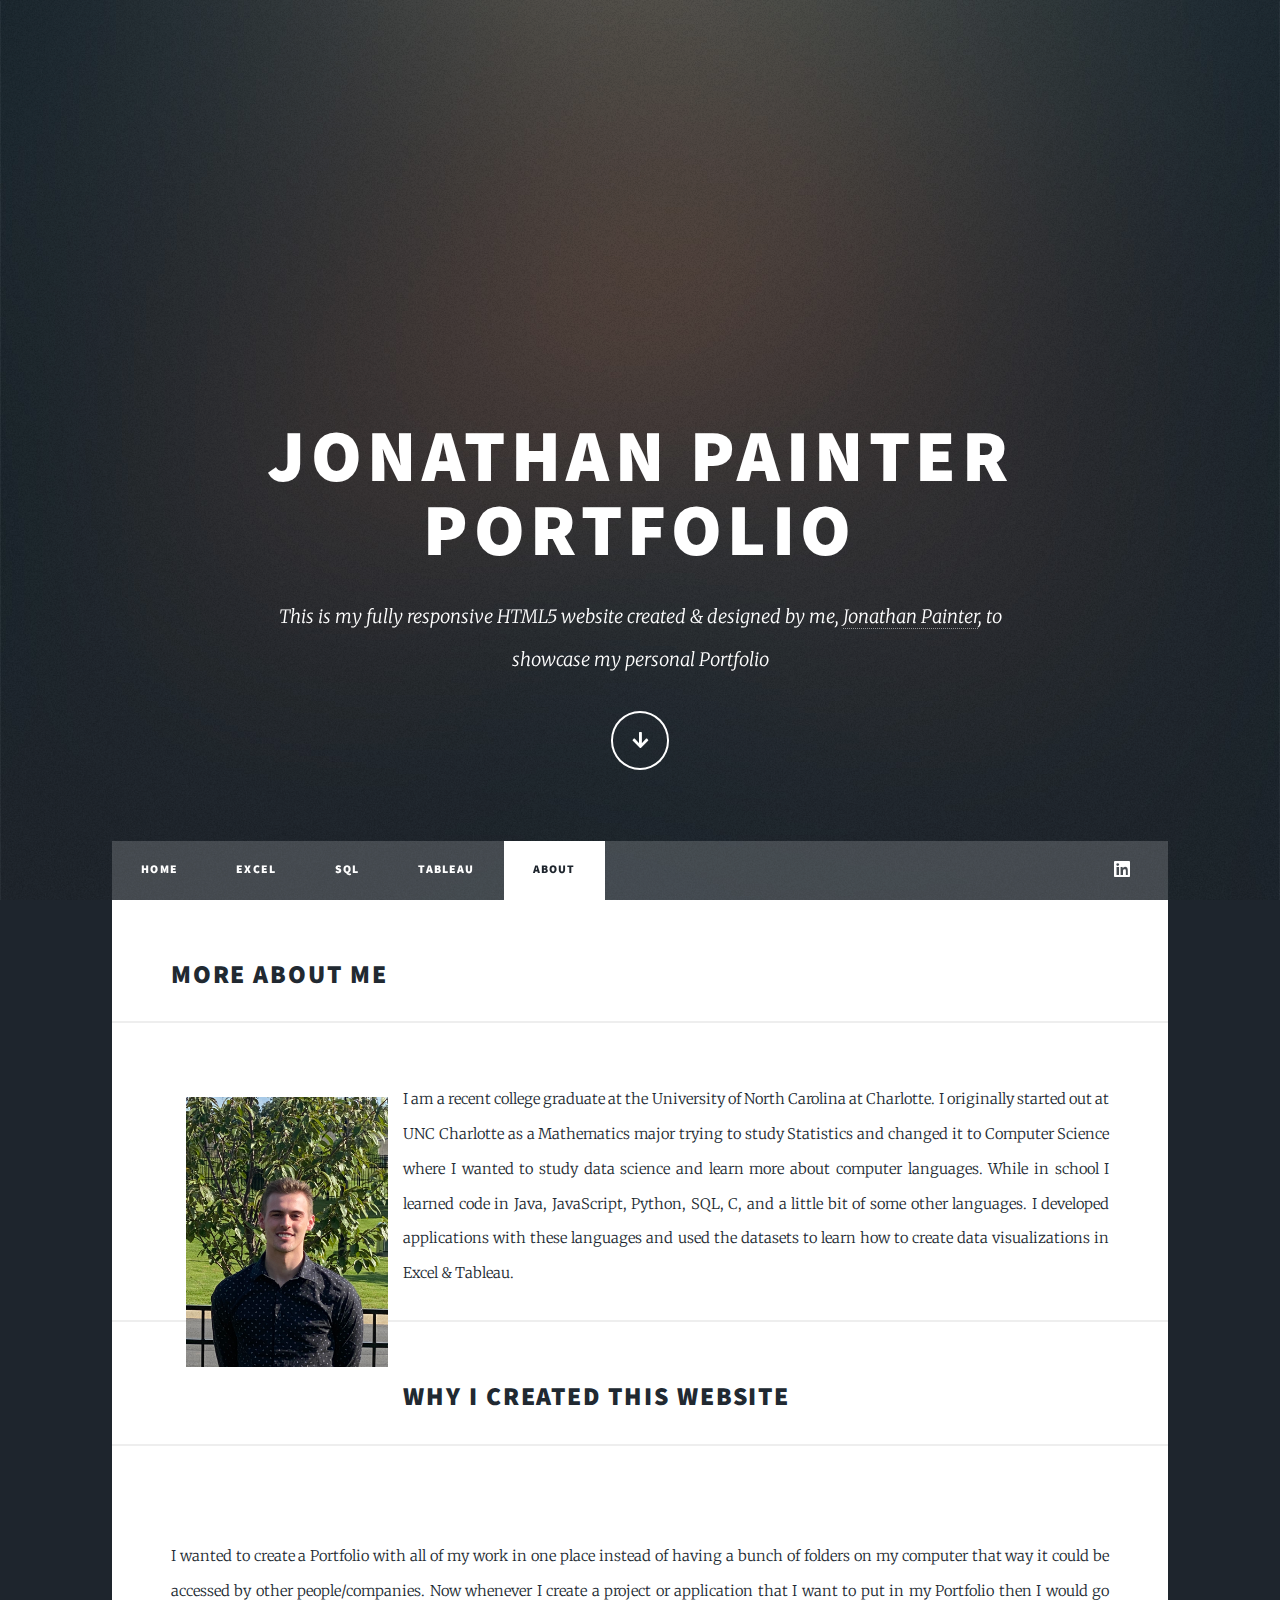
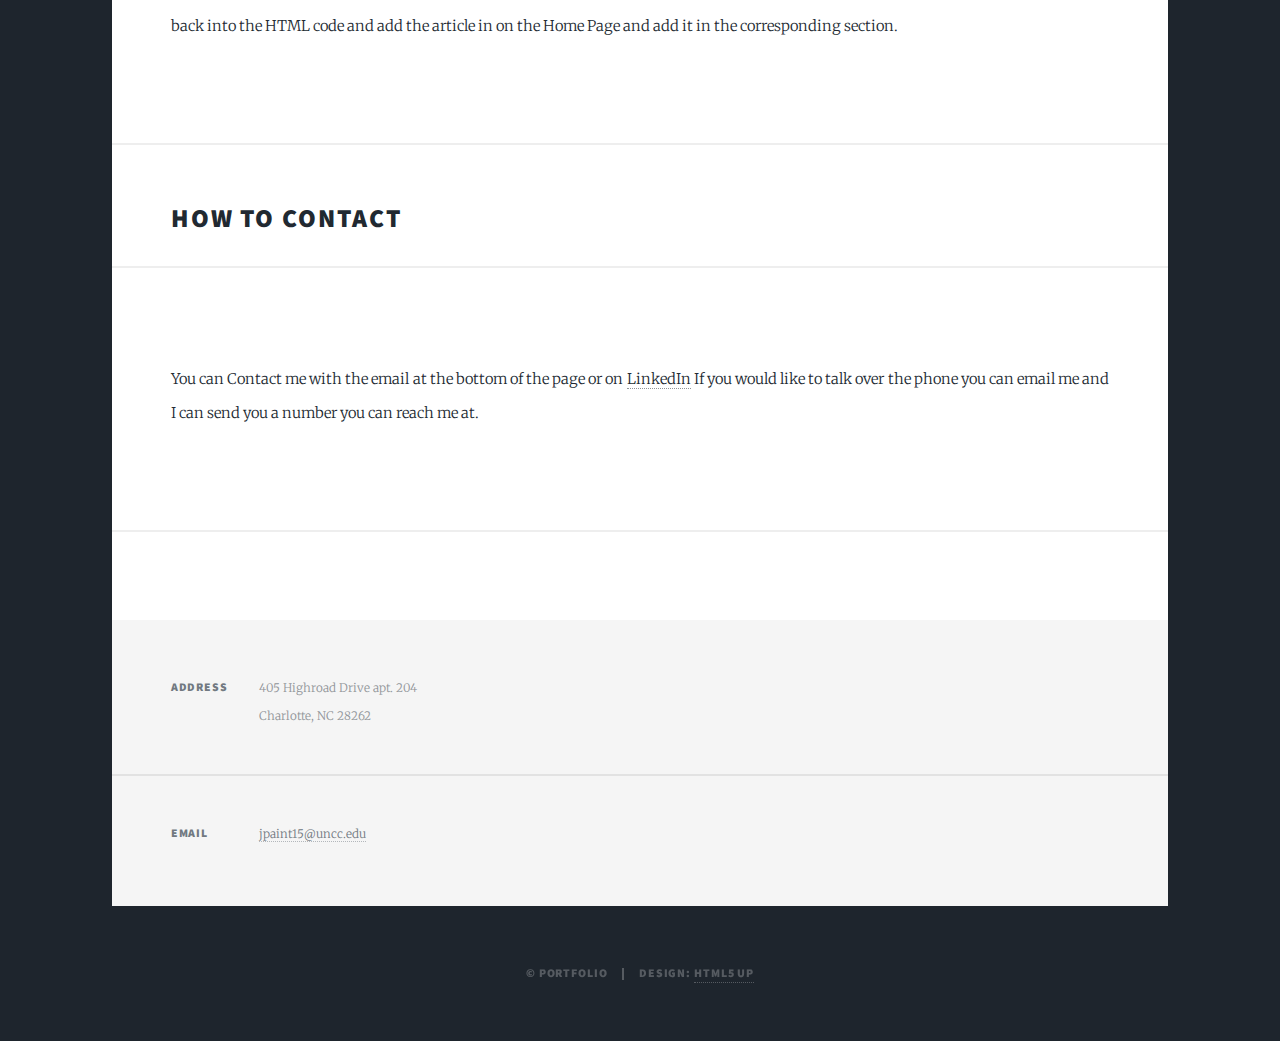
==== commit e4f59b15: "Update about.html" ====
--- a/about.html
+++ b/about.html
@@ -36,7 +36,7 @@
 				<!-- Nav -->
 					<nav id="nav">
 						<ul class="links">
-							<li class="in-active"><a href="index.html">Home</a></li>
+							<li><a href="index.html">Home</a></li>
 							<li><a href="excel.html">Excel</a></li>
 							<li><a href="sql.html">SQL</a></li>
 							<li><a href="tableau.html">Tableau</a></li>
@@ -51,7 +51,7 @@
 					<div id="main">
                         <h2>More About Me</h2>
                         <p>
-                            <img src="images/IMG-2050.jpg" alt="" weight="200" height="300" style="float:left; padding: 15px 15px 15px 15px;"/> 
+                            <img src="images/IMG-2050.jpg" alt="" weight="500" height="300" style="float:left; padding: 15px 15px 15px 15px;"/> 
                             I am a recent college graduate at the University of North Carolina at Charlotte. I originally started out at UNC Charlotte
                             as a Mathematics major trying to study Statistics and changed it to Computer Science where I wanted to study data science and
                             learn more about computer languages. While in school I learned code in Java, JavaScript, Python, SQL, C, and a little bit of some 
@@ -69,7 +69,7 @@
                             </p>
                             <br>
                             <br>
-                            <h2>How  Contact</h2>
+                            <h2>How To Contact</h2>
                             <p>
                                 
                                 <br>
--- a/assets/css/main.css
+++ b/assets/css/main.css
@@ -4620,7 +4620,6 @@
 			right: 0;
 			text-align: right;
 			top: 0;
-			vertical-align: middle;
 			width: 7rem;
 		}
 
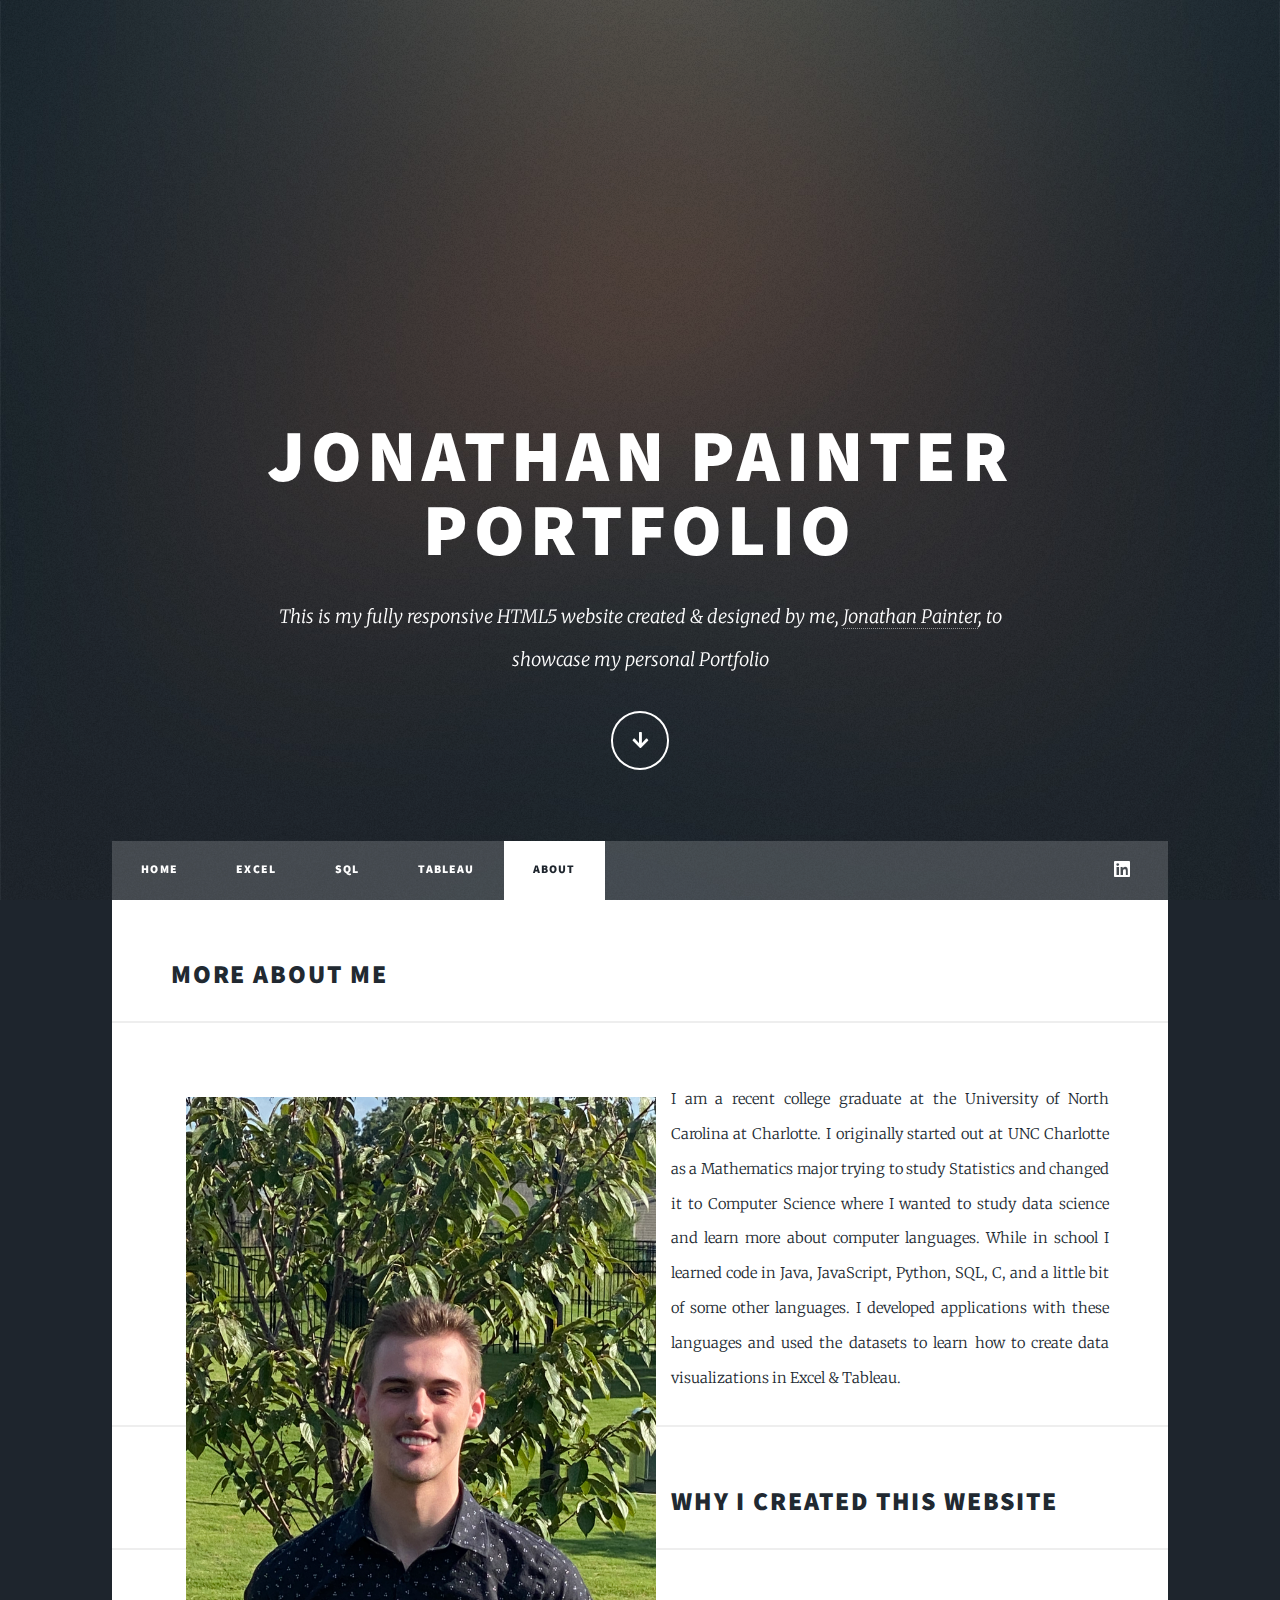
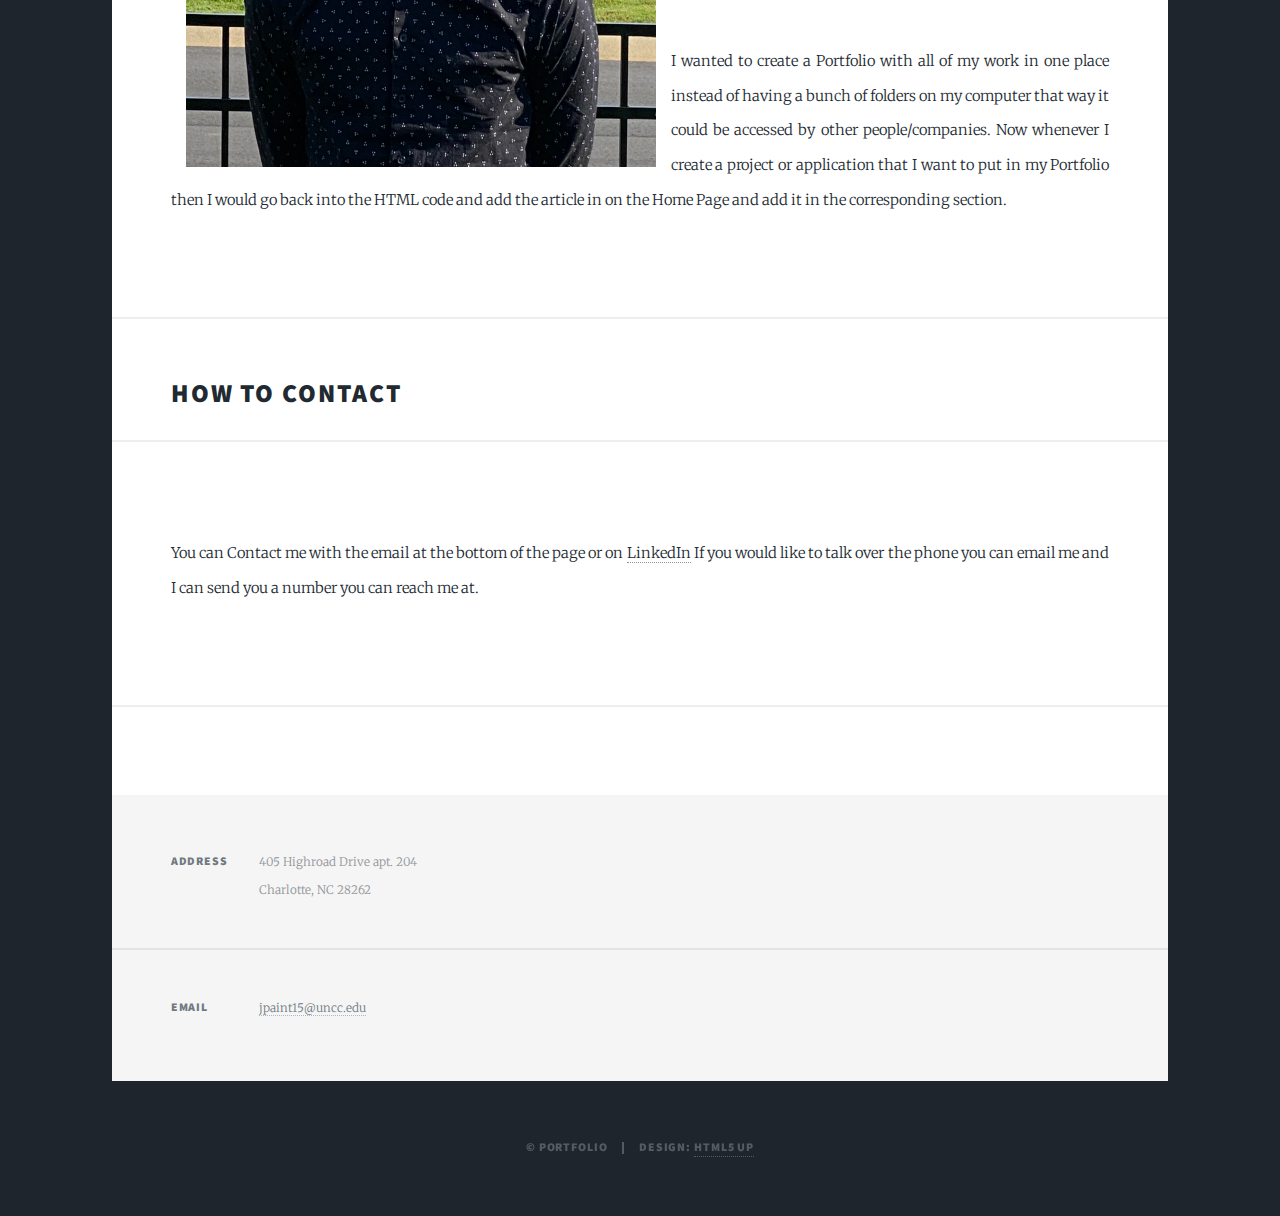
==== commit fe963692: "Update about.html" ====
--- a/about.html
+++ b/about.html
@@ -51,7 +51,7 @@
 					<div id="main">
                         <h2>More About Me</h2>
                         <p>
-                            <img src="images/IMG-2050.jpg" alt="" weight="500" height="300" style="float:left; padding: 15px 15px 15px 15px;"/> 
+                            <img src="images/IMG-2050.jpg" alt="" width="500" height="700" style="float:left; padding: 15px 15px 15px 15px;"/> 
                             I am a recent college graduate at the University of North Carolina at Charlotte. I originally started out at UNC Charlotte
                             as a Mathematics major trying to study Statistics and changed it to Computer Science where I wanted to study data science and
                             learn more about computer languages. While in school I learned code in Java, JavaScript, Python, SQL, C, and a little bit of some 
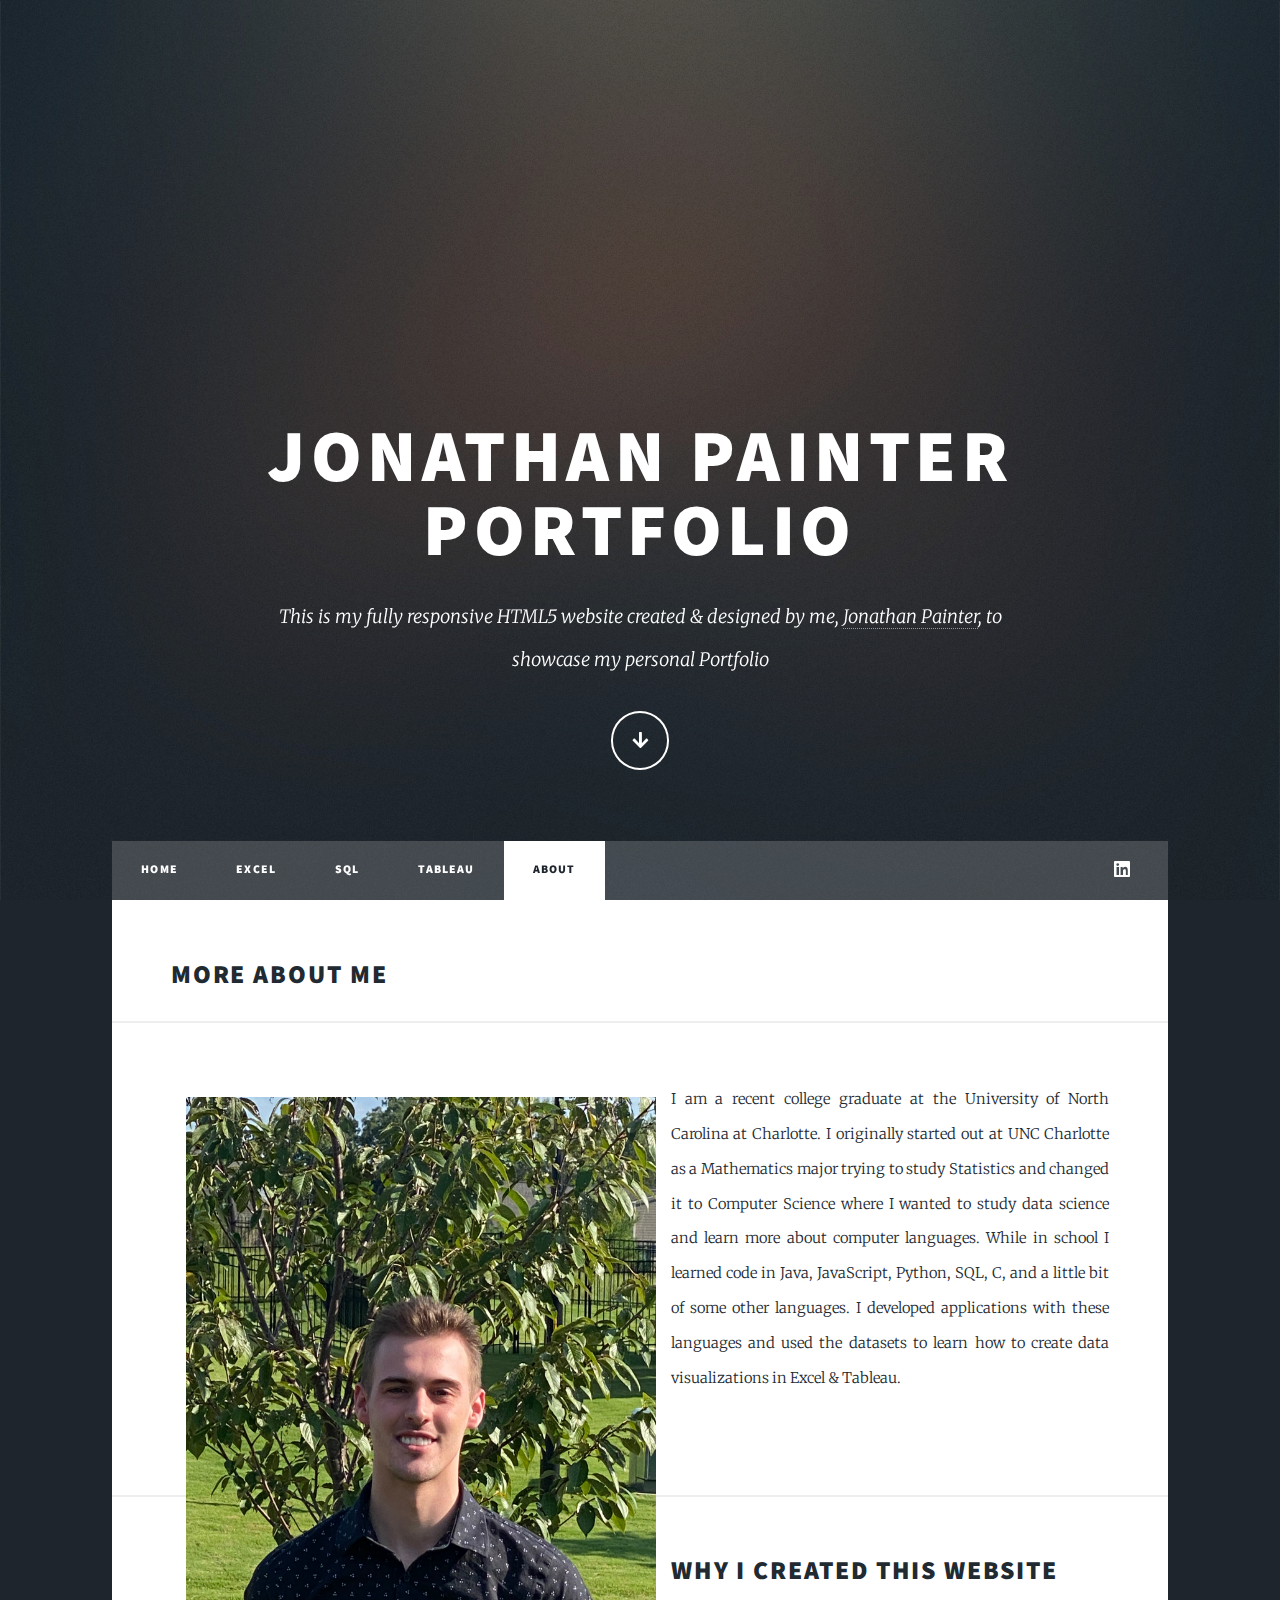
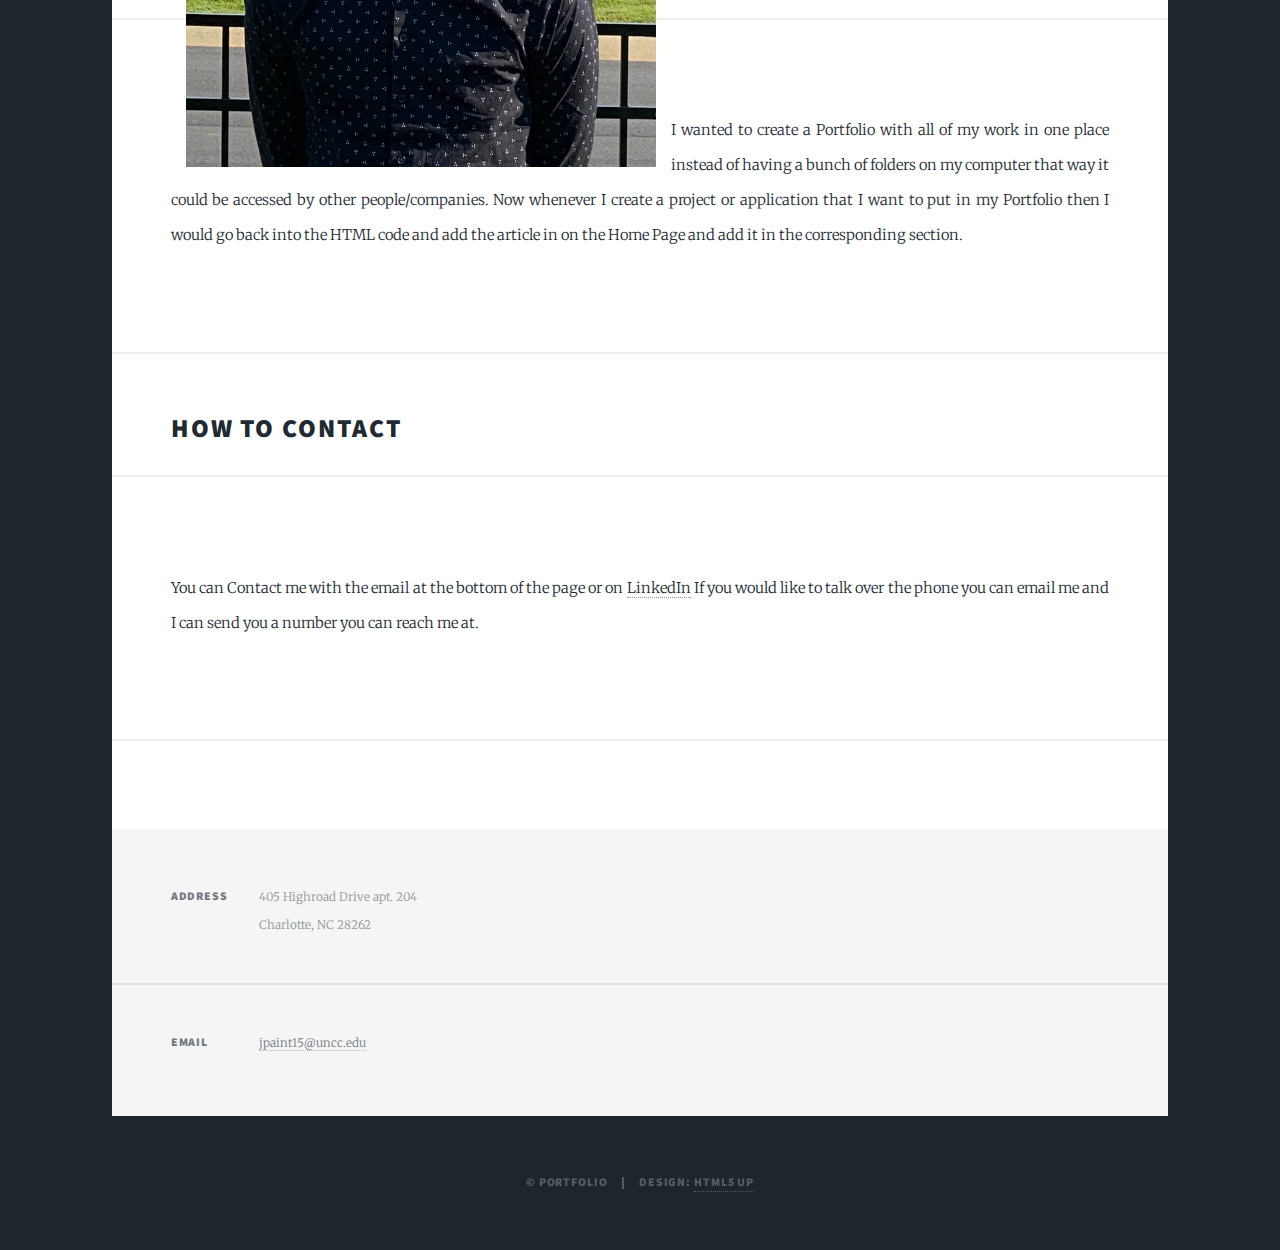
==== commit a2859af3: "Update about.html" ====
--- a/about.html
+++ b/about.html
@@ -57,7 +57,9 @@
                             learn more about computer languages. While in school I learned code in Java, JavaScript, Python, SQL, C, and a little bit of some 
                             other languages. I developed applications with these languages and used the datasets to learn how to create data visualizations in
                             Excel & Tableau. 
-
+							<br>
+							<br>
+							<br>
                             <h2>Why I Created This Website</h2>
                             <p>
                                 
--- a/assets/css/main.css
+++ b/assets/css/main.css
@@ -116,7 +116,7 @@
 /* Type */
 
 	html {
-		font-size: 16pt;
+		font-size: 25pt;
 	}
 
 		@media screen and (max-width: 1680px) {
